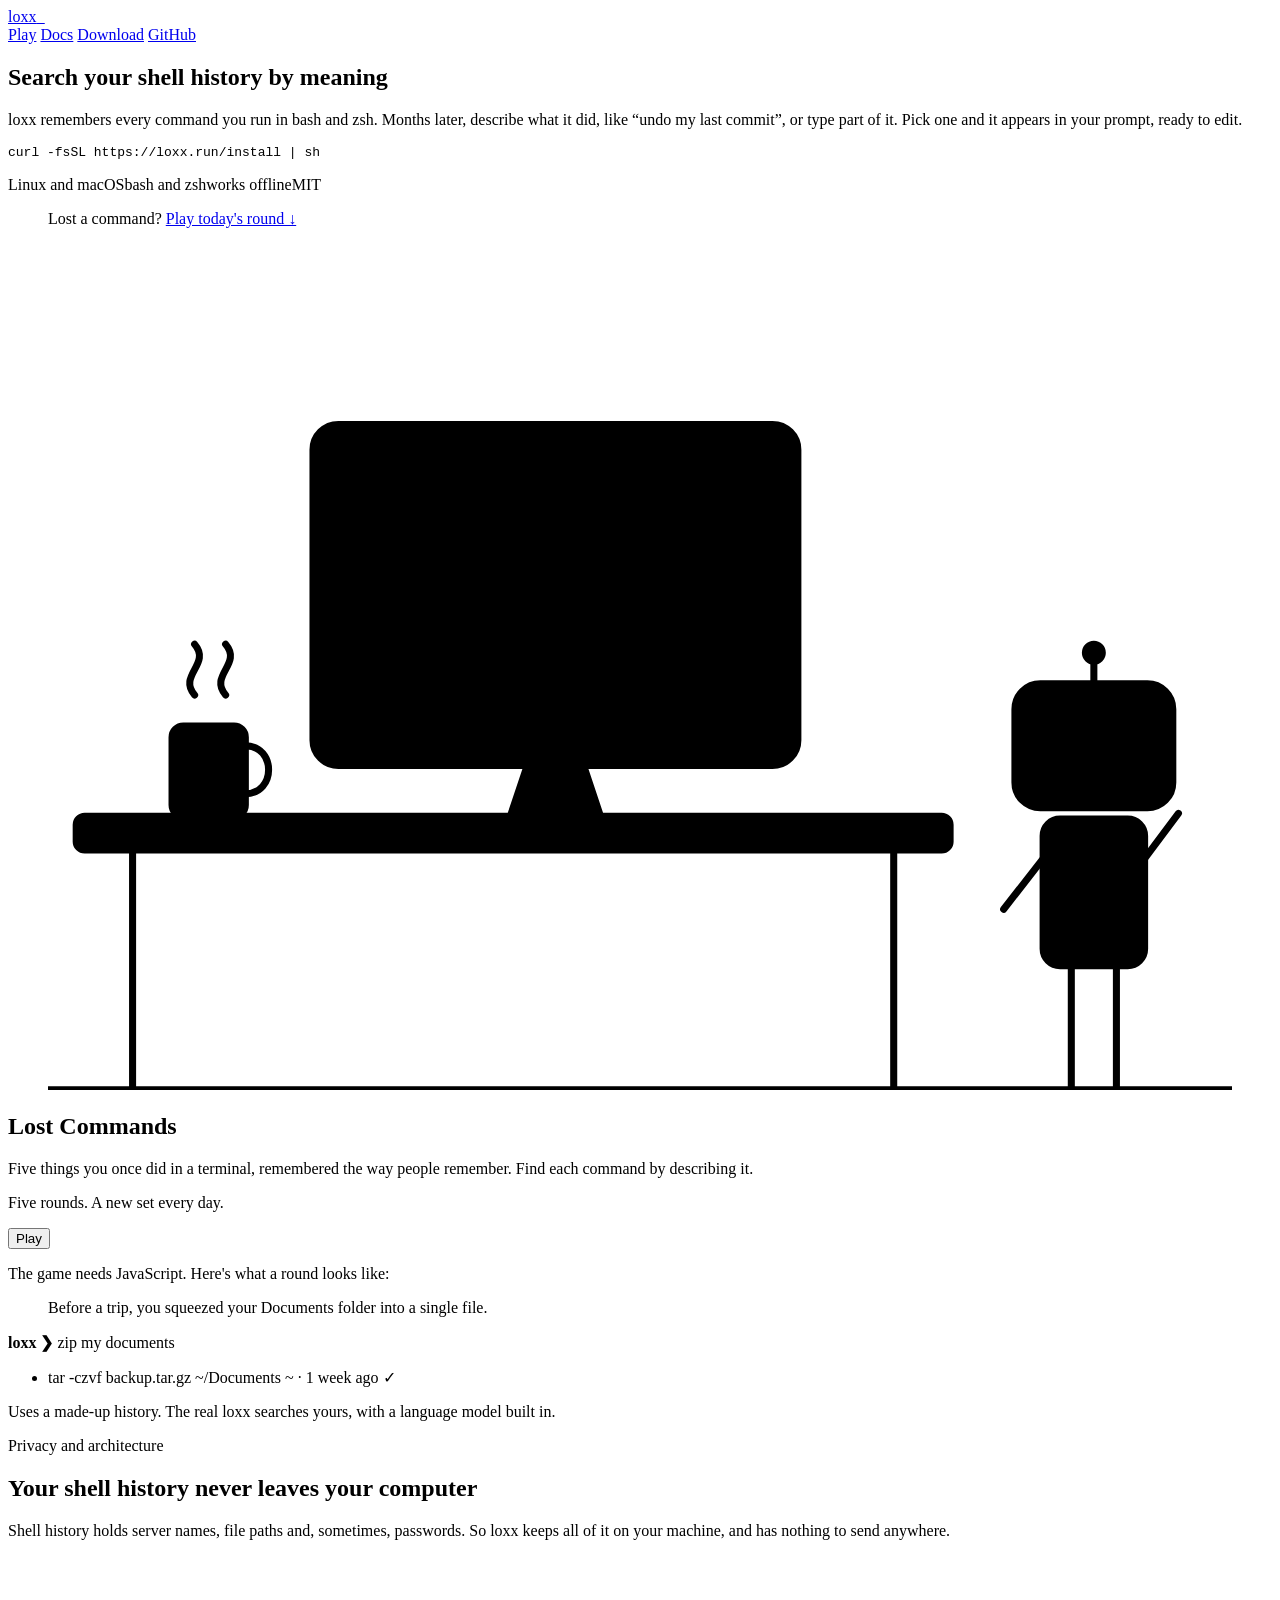
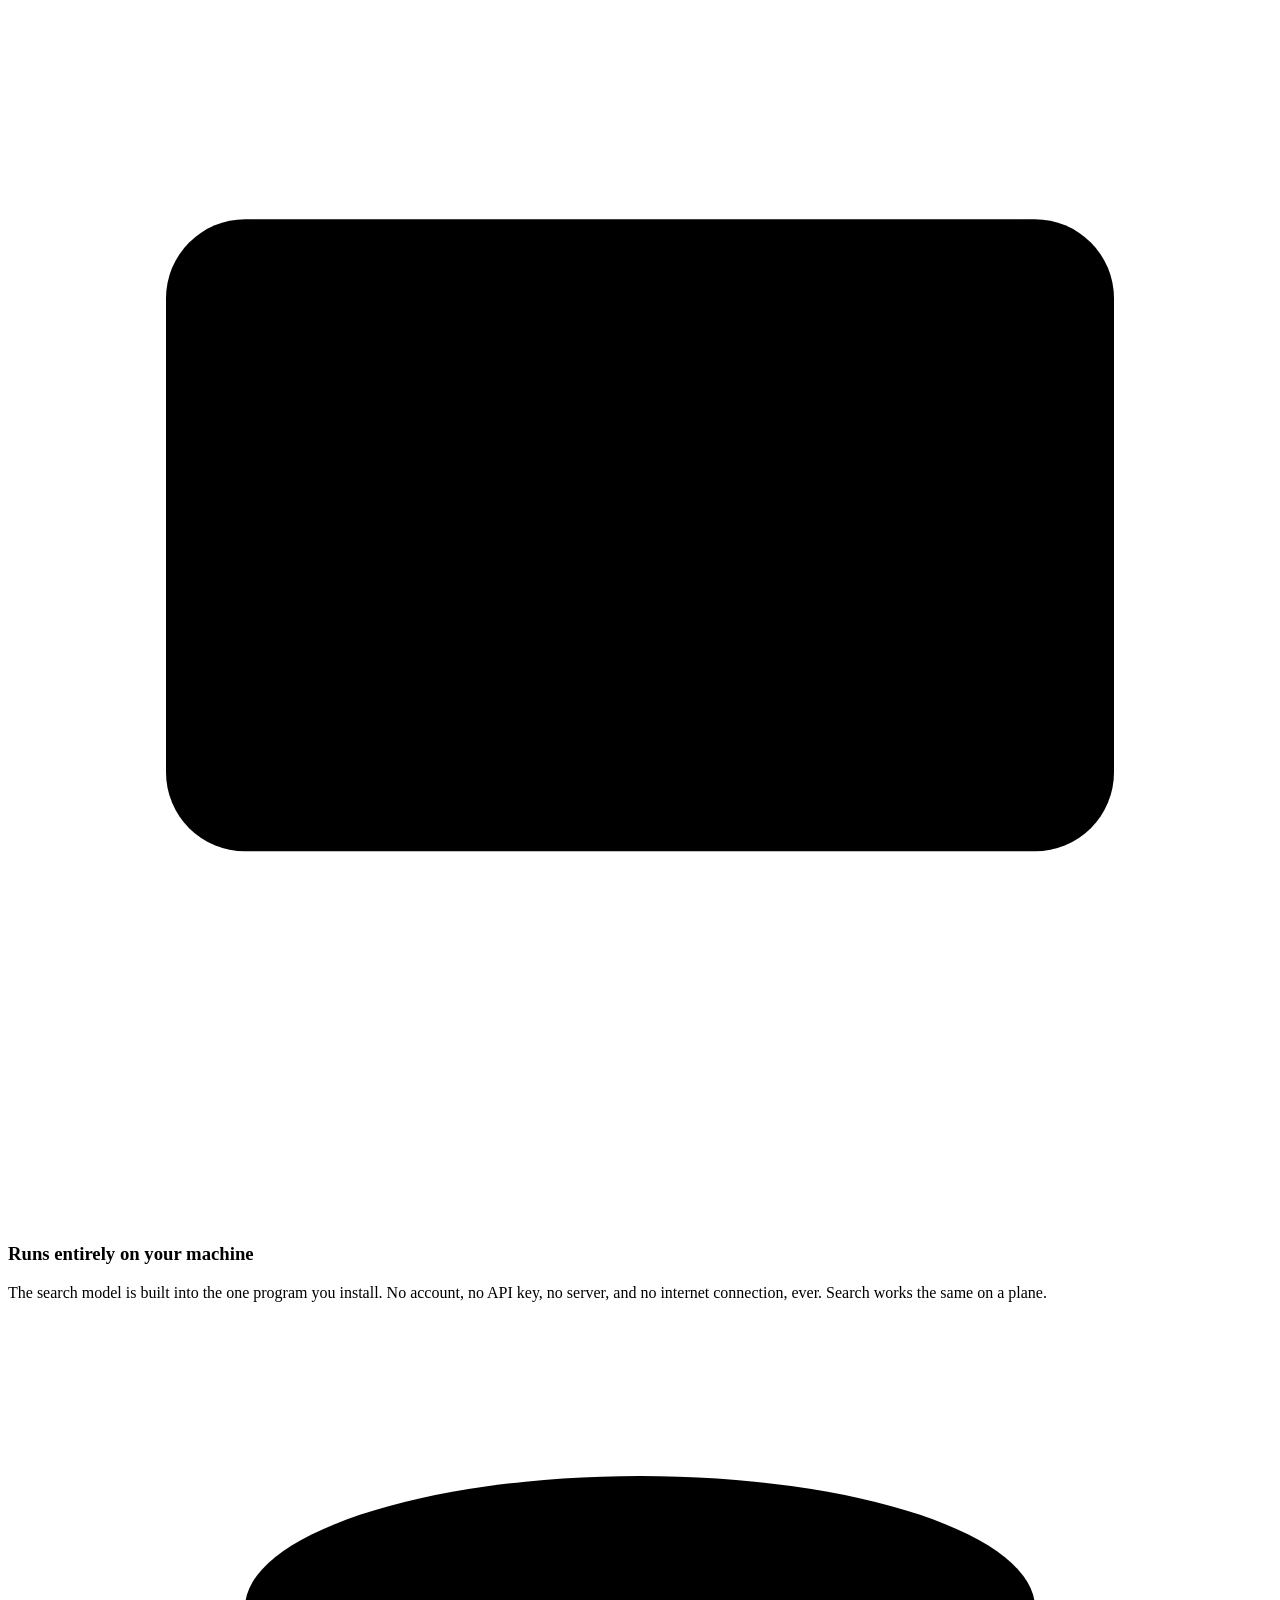
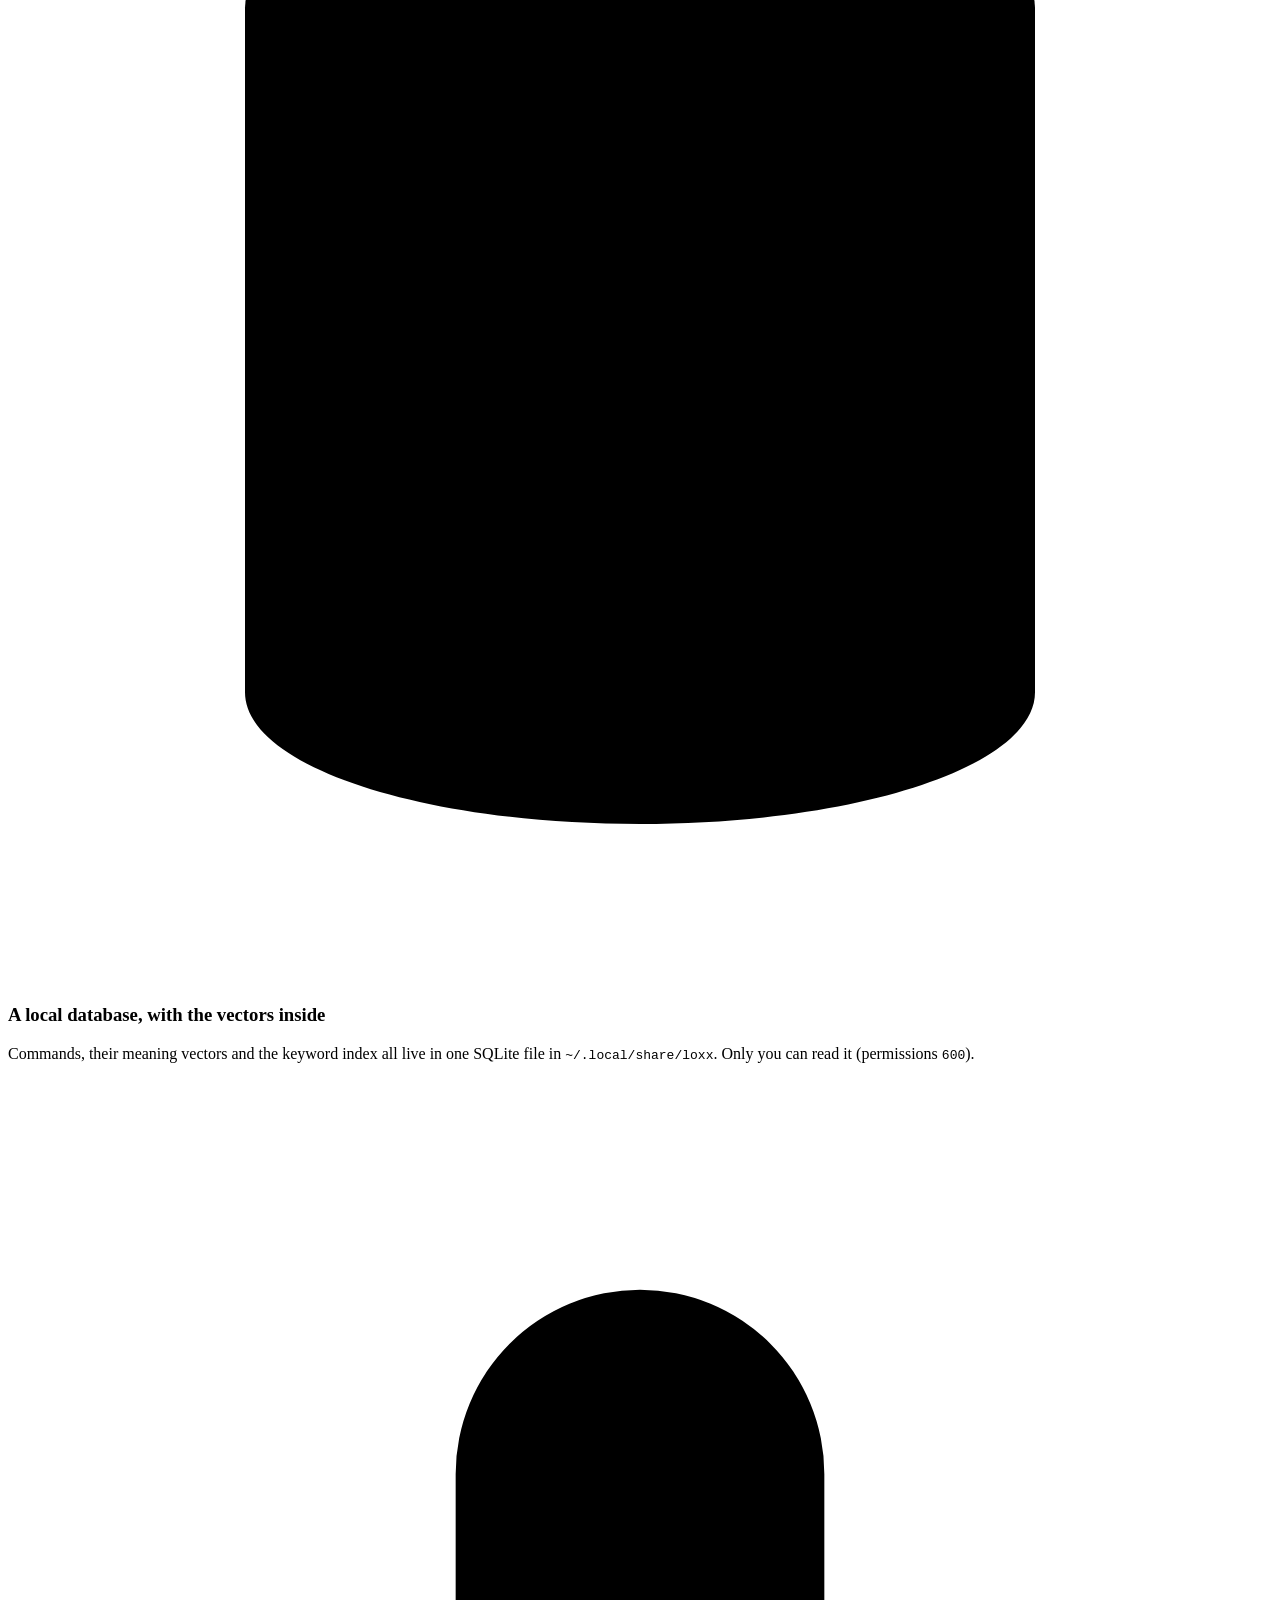
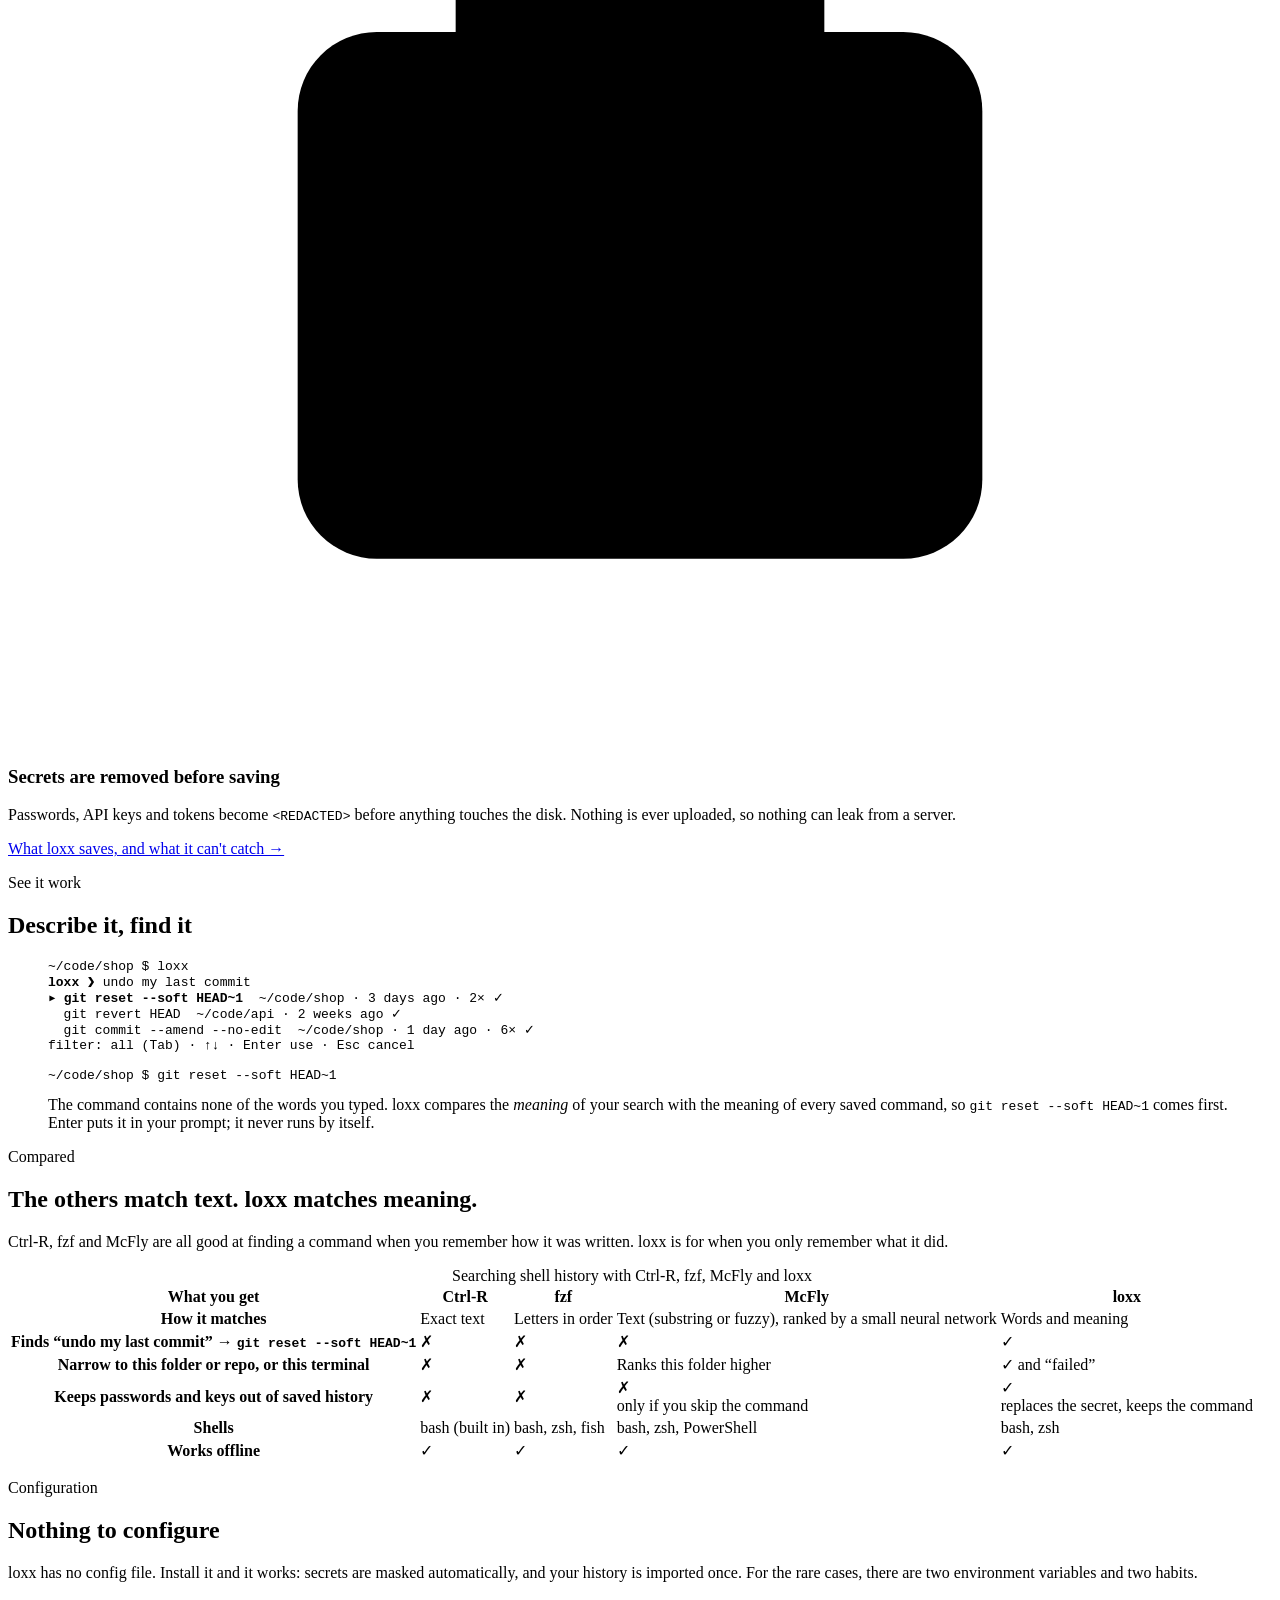
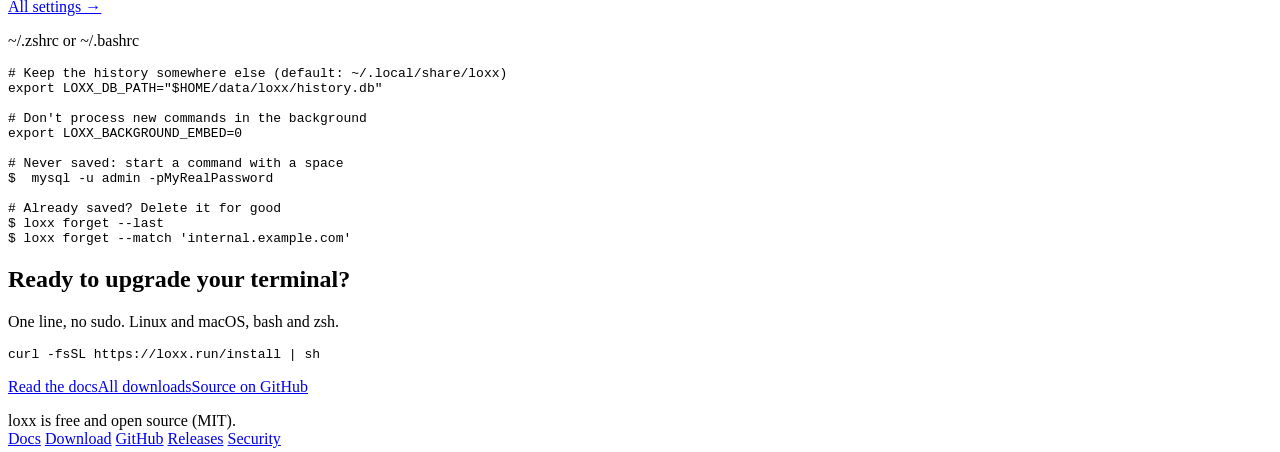
==== site/index.html @ eb1ff8de "Add the home page" ====
<!doctype html>
<html lang="en">
<head>
<meta charset="utf-8">
<meta name="viewport" content="width=device-width, initial-scale=1">
<title>loxx: search your bash and zsh history by meaning</title>
<meta name="description" content="loxx remembers every command you run in bash and zsh. Find one by a word in it or by what it did. Offline, open source, and it hides your secrets.">
<link rel="canonical" href="https://loxx.run/">
<link rel="icon" href="/favicon.svg" type="image/svg+xml">
<link rel="stylesheet" href="/style.css">
<link rel="stylesheet" href="/home.css">
<meta name="color-scheme" content="light dark">
<meta property="og:type" content="website">
<meta property="og:site_name" content="loxx">
<meta property="og:title" content="loxx: search your shell history by meaning">
<meta property="og:description" content="Find any command you ran before, even if you only remember what it did. Offline, open source, bash and zsh.">
<meta property="og:url" content="https://loxx.run/">
<meta property="og:image" content="https://loxx.run/og.png">
<meta property="og:image:width" content="1200">
<meta property="og:image:height" content="630">
<meta name="twitter:card" content="summary_large_image">
<script type="application/ld+json">
{
  "@context": "https://schema.org",
  "@type": "SoftwareApplication",
  "name": "loxx",
  "description": "Shell history search for bash and zsh, by keyword and by meaning, fully offline.",
  "url": "https://loxx.run/",
  "downloadUrl": "https://loxx.run/download/",
  "applicationCategory": "DeveloperApplication",
  "operatingSystem": "Linux, macOS",
  "license": "https://opensource.org/licenses/MIT",
  "isAccessibleForFree": true,
  "offers": { "@type": "Offer", "price": "0", "priceCurrency": "USD" }
}
</script>
<script>document.documentElement.classList.add('js')</script>
<script src="/copy.js" defer></script>
<script src="/game.js" defer></script>
<script src="/home.js" defer></script>
</head>
<body>
<header class="top">
  <div class="wrap">
    <a class="brand" href="/">loxx<span>_</span></a>
    <nav aria-label="Main">
      <a href="/#play">Play</a>
      <a href="/docs/">Docs</a>
      <a href="/download/">Download</a>
      <a href="https://github.com/AniketR10/loxx">GitHub</a>
    </nav>
  </div>
</header>

<main>
<section class="hero">
  <div class="wrap hero-in">
    <div class="pitch">
      <h1>Search your shell history by meaning</h1>
      <p class="lede">loxx remembers every command you run in bash and zsh. Months later, describe what it did, like “undo my last commit”, or type part of it. Pick one and it appears in your prompt, ready to edit.</p>
      <div class="cmd"><pre>curl -fsSL https://loxx.run/install | sh</pre></div>
      <p class="meta"><span>Linux and macOS</span><span>bash and zsh</span><span>works offline</span><span>MIT</span></p>
    </div>
    <figure class="desk" aria-hidden="true">
      <p class="bubble">Lost a command? <a href="#play" tabindex="-1">Play today's round ↓</a></p>
      <svg viewBox="0 0 420 300" fill="var(--bg)" stroke="currentColor" stroke-width="2.5" stroke-linecap="round" stroke-linejoin="round">
        <path d="M30 215v85M300 215v85M0 300h420" fill="none"/>
        <rect x="10" y="203" width="310" height="12" rx="3"/>
        <path d="M170 185l-6 18h32l-6-18"/>
        <rect x="94" y="64" width="172" height="121" rx="9"/>
        <rect x="106" y="76" width="148" height="97" rx="4"/>
        <text x="120" y="108" fill="currentColor" stroke="none" font-family="ui-monospace, Menlo, Consolas, monospace" font-size="14">loxx ❯ undo co<tspan class="caret">▌</tspan></text>
        <text x="120" y="130" fill="currentColor" stroke="none" font-family="ui-monospace, Menlo, Consolas, monospace" font-size="13" font-weight="700">▸ git reset</text>
        <text x="120" y="150" fill="currentColor" stroke="none" font-family="ui-monospace, Menlo, Consolas, monospace" font-size="13" opacity=".55">  git revert</text>
        <rect x="44" y="171" width="26" height="32" rx="4"/>
        <path d="M70 178c11 0 11 17 0 17" fill="none"/>
        <path class="steam" d="M52 160c-6-7 6-11 0-18M63 160c-6-7 6-11 0-18" fill="none"/>
        <g class="bot">
          <path d="M371 156v-8" fill="none"/><circle cx="371" cy="145" r="3"/>
          <rect x="343" y="156" width="56" height="44" rx="9"/>
          <path d="M355 170l9 7-9 7M369 184h14" fill="none"/>
          <rect x="353" y="204" width="36" height="52" rx="6"/>
          <path d="M353 218l-14 18M389 218l12 -16" fill="none"/>
          <path d="M363 256v44M379 256v44" fill="none"/>
        </g>
      </svg>
    </figure>
  </div>
</section>

<section class="wrap game" id="play" aria-labelledby="game-title">
  <div class="game-head">
    <h2 id="game-title">Lost Commands</h2>
    <p>Five things you once did in a terminal, remembered the way people remember. Find each command by describing it.</p>
  </div>

  <div class="board" id="board">
    <div class="view start" id="v-start">
      <p class="start-text">Five rounds. A new set every day.<span class="today" id="today" hidden></span></p>
      <button type="button" class="go" id="start">Play</button>
    </div>

    <div class="view" id="v-round" hidden>
      <div class="round-top"><span id="round"></span><span class="clock" id="clock">0.0 s</span></div>
      <blockquote class="clue" id="clue"></blockquote>
      <div class="demo">
        <label><b>loxx ❯</b><input id="q" autocomplete="off" autocapitalize="off" spellcheck="false" aria-label="Search the history"></label>
        <ul class="rows" id="rows" role="listbox" aria-label="Results"></ul>
        <p class="hint" id="hint"></p>
      </div>
      <div class="round-bottom">
        <p class="msg" id="msg" aria-live="polite"></p>
        <div class="round-actions">
          <button type="button" class="quiet" id="skip">Give up on this one</button>
          <button type="button" class="quiet" id="quit">Quit</button>
        </div>
      </div>
    </div>

    <div class="view" id="v-end" hidden>
      <p class="squares" id="squares"></p>
      <p class="summary" id="summary"></p>
      <ol class="answers" id="answers"></ol>
      <div class="end-actions">
        <button type="button" class="go" id="share">Copy my result</button>
      </div>
      <pre class="share-text" id="share-text" hidden></pre>
      <p class="never">Never lose one again:</p>
      <div class="cmd"><pre>curl -fsSL https://loxx.run/install | sh</pre></div>
    </div>

    <div class="nojs">
      <p>The game needs JavaScript. Here's what a round looks like:</p>
      <blockquote class="clue">Before a trip, you squeezed your Documents folder into a single file.</blockquote>
      <div class="demo">
        <p><b>loxx ❯</b> zip my documents</p>
        <ul class="rows"><li class="sel"><span class="t">tar -czvf backup.tar.gz ~/Documents</span>  <span class="d">~ · 1 week ago</span> <span class="ok">✓</span></li></ul>
      </div>
    </div>
  </div>
  <p class="caption">Uses a made-up history. The real loxx searches yours, with a language model built in.</p>
</section>

<section class="wrap band" id="privacy" aria-labelledby="privacy-title">
  <header class="band-head">
    <p class="eyebrow">Privacy and architecture</p>
    <h2 id="privacy-title">Your shell history never leaves your computer</h2>
    <p>Shell history holds server names, file paths and, sometimes, passwords. So loxx keeps all of it on your machine, and has nothing to send anywhere.</p>
  </header>
  <div class="cards">
    <article class="card">
      <svg class="icon" viewBox="0 0 48 48" aria-hidden="true"><rect x="6" y="10" width="36" height="24" rx="3"/><path d="M18 40h12M24 34v6M14 20l5 4-5 4M22 28h8"/></svg>
      <h3>Runs entirely on your machine</h3>
      <p>The search model is built into the one program you install. No account, no API key, no server, and no internet connection, ever. Search works the same on a plane.</p>
    </article>
    <article class="card">
      <svg class="icon" viewBox="0 0 48 48" aria-hidden="true"><ellipse cx="24" cy="11" rx="15" ry="5"/><path d="M9 11v26c0 2.8 6.7 5 15 5s15-2.2 15-5V11M9 24c0 2.8 6.7 5 15 5s15-2.2 15-5"/></svg>
      <h3>A local database, with the vectors inside</h3>
      <p>Commands, their meaning vectors and the keyword index all live in one SQLite file in <code>~/.local/share/loxx</code>. Only you can read it (permissions <code>600</code>).</p>
    </article>
    <article class="card">
      <svg class="icon" viewBox="0 0 48 48" aria-hidden="true"><rect x="11" y="21" width="26" height="20" rx="3"/><path d="M17 21v-6a7 7 0 0 1 14 0v6M24 29v5"/></svg>
      <h3>Secrets are removed before saving</h3>
      <p>Passwords, API keys and tokens become <code>&lt;REDACTED&gt;</code> before anything touches the disk. Nothing is ever uploaded, so nothing can leak from a server.</p>
    </article>
  </div>
  <p class="band-more"><a href="/docs/privacy/">What loxx saves, and what it can't catch →</a></p>
</section>

<section class="wrap band" id="demo" aria-labelledby="demo-title">
  <header class="band-head center">
    <p class="eyebrow">See it work</p>
    <h2 id="demo-title">Describe it, find it</h2>
  </header>
  <figure class="cast">
    <div class="cast-frame">
      <!-- When the recording exists, replace the transcript below with:
      <video src="/demo.webm" poster="/demo.png" width="1280" height="720" autoplay muted loop playsinline
             aria-label="Typing loxx, then “undo my last commit”, finds git reset --soft HEAD~1 and puts it in the prompt">
      </video>
      (or <img src="/demo.gif" width="1280" height="720" alt="…the same description…">) -->
      <div class="transcript" role="img" aria-label="Typing loxx, then “undo my last commit”: the first result is git reset --soft HEAD~1, which goes into the prompt, not run.">
<pre><span class="dim">~/code/shop $</span> loxx
<b>loxx ❯</b> undo my last commit
<b>▸ git reset --soft HEAD~1</b>  <span class="dim">~/code/shop · 3 days ago · 2×</span> <span class="ok">✓</span>
  git revert HEAD  <span class="dim">~/code/api · 2 weeks ago</span> <span class="ok">✓</span>
  git commit --amend --no-edit  <span class="dim">~/code/shop · 1 day ago · 6×</span> <span class="ok">✓</span>
<span class="dim">filter: all (Tab) · ↑↓ · Enter use · Esc cancel</span>

<span class="dim">~/code/shop $</span> git reset --soft HEAD~1<span class="cursor"> </span></pre>
      </div>
    </div>
    <figcaption>The command contains none of the words you typed. loxx compares the <em>meaning</em> of your search with the meaning of every saved command, so <code>git reset --soft HEAD~1</code> comes first. Enter puts it in your prompt; it never runs by itself.</figcaption>
  </figure>
</section>

<section class="wrap band" id="compare" aria-labelledby="compare-title">
  <header class="band-head">
    <p class="eyebrow">Compared</p>
    <h2 id="compare-title">The others match text. loxx matches meaning.</h2>
    <p>Ctrl-R, fzf and McFly are all good at finding a command when you remember how it was written. loxx is for when you only remember what it did.</p>
  </header>
  <div class="table compare">
    <table>
      <caption class="sr-only">Searching shell history with Ctrl-R, fzf, McFly and loxx</caption>
      <thead>
        <tr><th scope="col">What you get</th><th scope="col">Ctrl-R</th><th scope="col">fzf</th><th scope="col">McFly</th><th scope="col" class="us">loxx</th></tr>
      </thead>
      <tbody>
        <tr><th scope="row">How it matches</th><td>Exact text</td><td>Letters in order</td><td>Text (substring or fuzzy), ranked by a small neural network</td><td class="us">Words and meaning</td></tr>
        <tr><th scope="row">Finds <q>undo my last commit</q> → <code>git reset --soft HEAD~1</code></th><td><span class="no" aria-label="No">✗</span></td><td><span class="no" aria-label="No">✗</span></td><td><span class="no" aria-label="No">✗</span></td><td class="us"><span class="yes" aria-label="Yes">✓</span></td></tr>
        <tr><th scope="row">Narrow to this folder or repo, or this terminal</th><td><span class="no" aria-label="No">✗</span></td><td><span class="no" aria-label="No">✗</span></td><td>Ranks this folder higher</td><td class="us"><span class="yes" aria-label="Yes">✓</span> and “failed”</td></tr>
        <tr><th scope="row">Keeps passwords and keys out of saved history</th><td><span class="no" aria-label="No">✗</span></td><td><span class="no" aria-label="No">✗</span></td><td><span class="no" aria-label="No">✗</span><br><span class="note-s">only if you skip the command</span></td><td class="us"><span class="yes" aria-label="Yes">✓</span><br><span class="note-s">replaces the secret, keeps the command</span></td></tr>
        <tr><th scope="row">Shells</th><td>bash (built in)</td><td>bash, zsh, fish</td><td>bash, zsh, PowerShell</td><td class="us">bash, zsh</td></tr>
        <tr><th scope="row">Works offline</th><td><span class="yes" aria-label="Yes">✓</span></td><td><span class="yes" aria-label="Yes">✓</span></td><td><span class="yes" aria-label="Yes">✓</span></td><td class="us"><span class="yes" aria-label="Yes">✓</span></td></tr>
      </tbody>
    </table>
  </div>
</section>

<section class="wrap band" id="configure" aria-labelledby="configure-title">
  <div class="split">
    <header class="band-head">
      <p class="eyebrow">Configuration</p>
      <h2 id="configure-title">Nothing to configure</h2>
      <p>loxx has no config file. Install it and it works: secrets are masked automatically, and your history is imported once. For the rare cases, there are two environment variables and two habits.</p>
      <p><a href="/docs/troubleshooting/#settings">All settings →</a></p>
    </header>
    <aside class="code-card" aria-label="Example settings">
      <p class="code-title">~/.zshrc or ~/.bashrc</p>
<pre class="code"><code><span class="c"># Keep the history somewhere else (default: ~/.local/share/loxx)</span>
<span class="k">export</span> <span class="v">LOXX_DB_PATH</span>=<span class="s">"$HOME/data/loxx/history.db"</span>

<span class="c"># Don't process new commands in the background</span>
<span class="k">export</span> <span class="v">LOXX_BACKGROUND_EMBED</span>=<span class="s">0</span>

<span class="c"># Never saved: start a command with a space</span>
<span class="p">$</span>  mysql -u admin -pMyRealPassword

<span class="c"># Already saved? Delete it for good</span>
<span class="p">$</span> loxx forget --last
<span class="p">$</span> loxx forget --match <span class="s">'internal.example.com'</span></code></pre>
    </aside>
  </div>
</section>

<section class="wrap band cta" aria-labelledby="cta-title">
  <h2 id="cta-title">Ready to upgrade your terminal?</h2>
  <p>One line, no sudo. Linux and macOS, bash and zsh.</p>
  <div class="cmd"><pre>curl -fsSL https://loxx.run/install | sh</pre></div>
  <p class="cta-links"><a href="/docs/">Read the docs</a><a href="/download/">All downloads</a><a href="https://github.com/AniketR10/loxx">Source on GitHub</a></p>
</section>
</main>

<footer class="foot">
  <div class="wrap">
    <span>loxx is free and open source (MIT).</span>
    <nav aria-label="Footer">
      <a href="/docs/">Docs</a>
      <a href="/download/">Download</a>
      <a href="https://github.com/AniketR10/loxx">GitHub</a>
      <a href="https://github.com/AniketR10/loxx/releases">Releases</a>
      <a href="https://github.com/AniketR10/loxx/blob/main/SECURITY.md">Security</a>
    </nav>
  </div>
</footer>
</body>
</html>
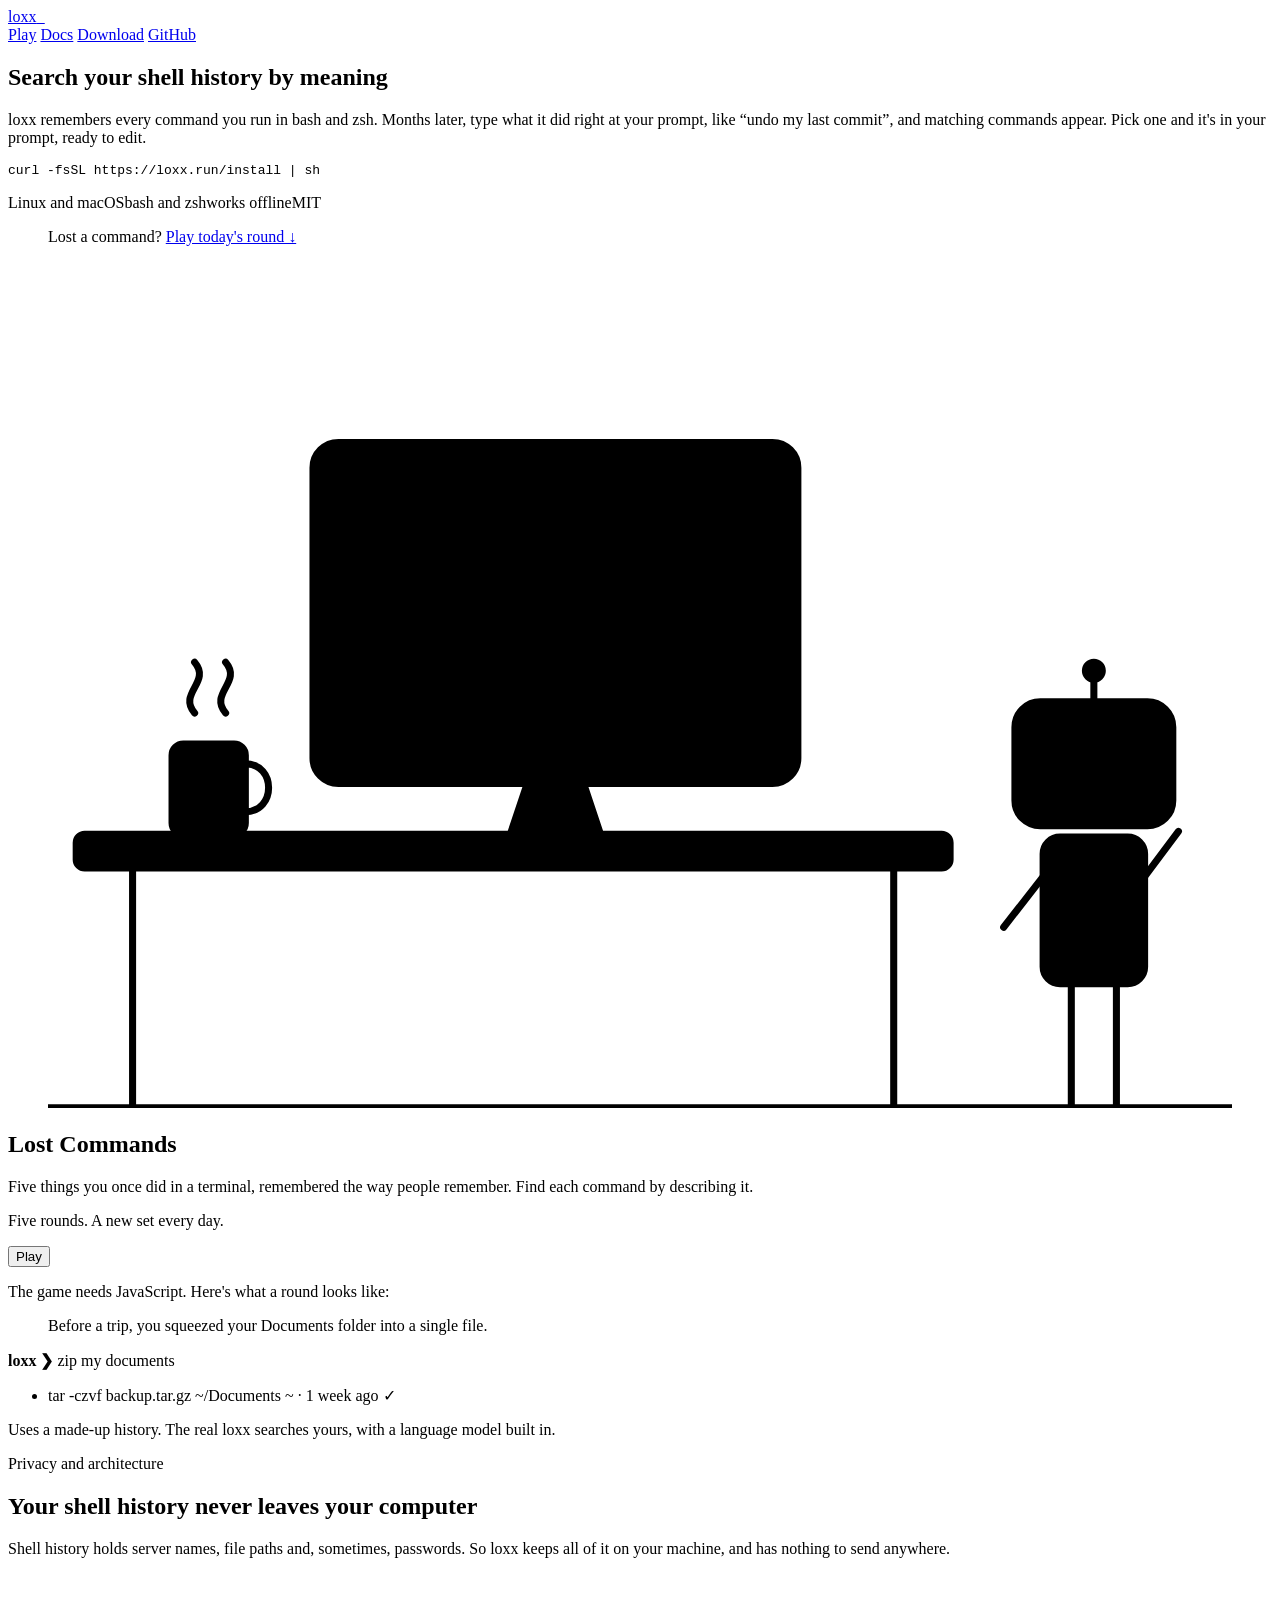
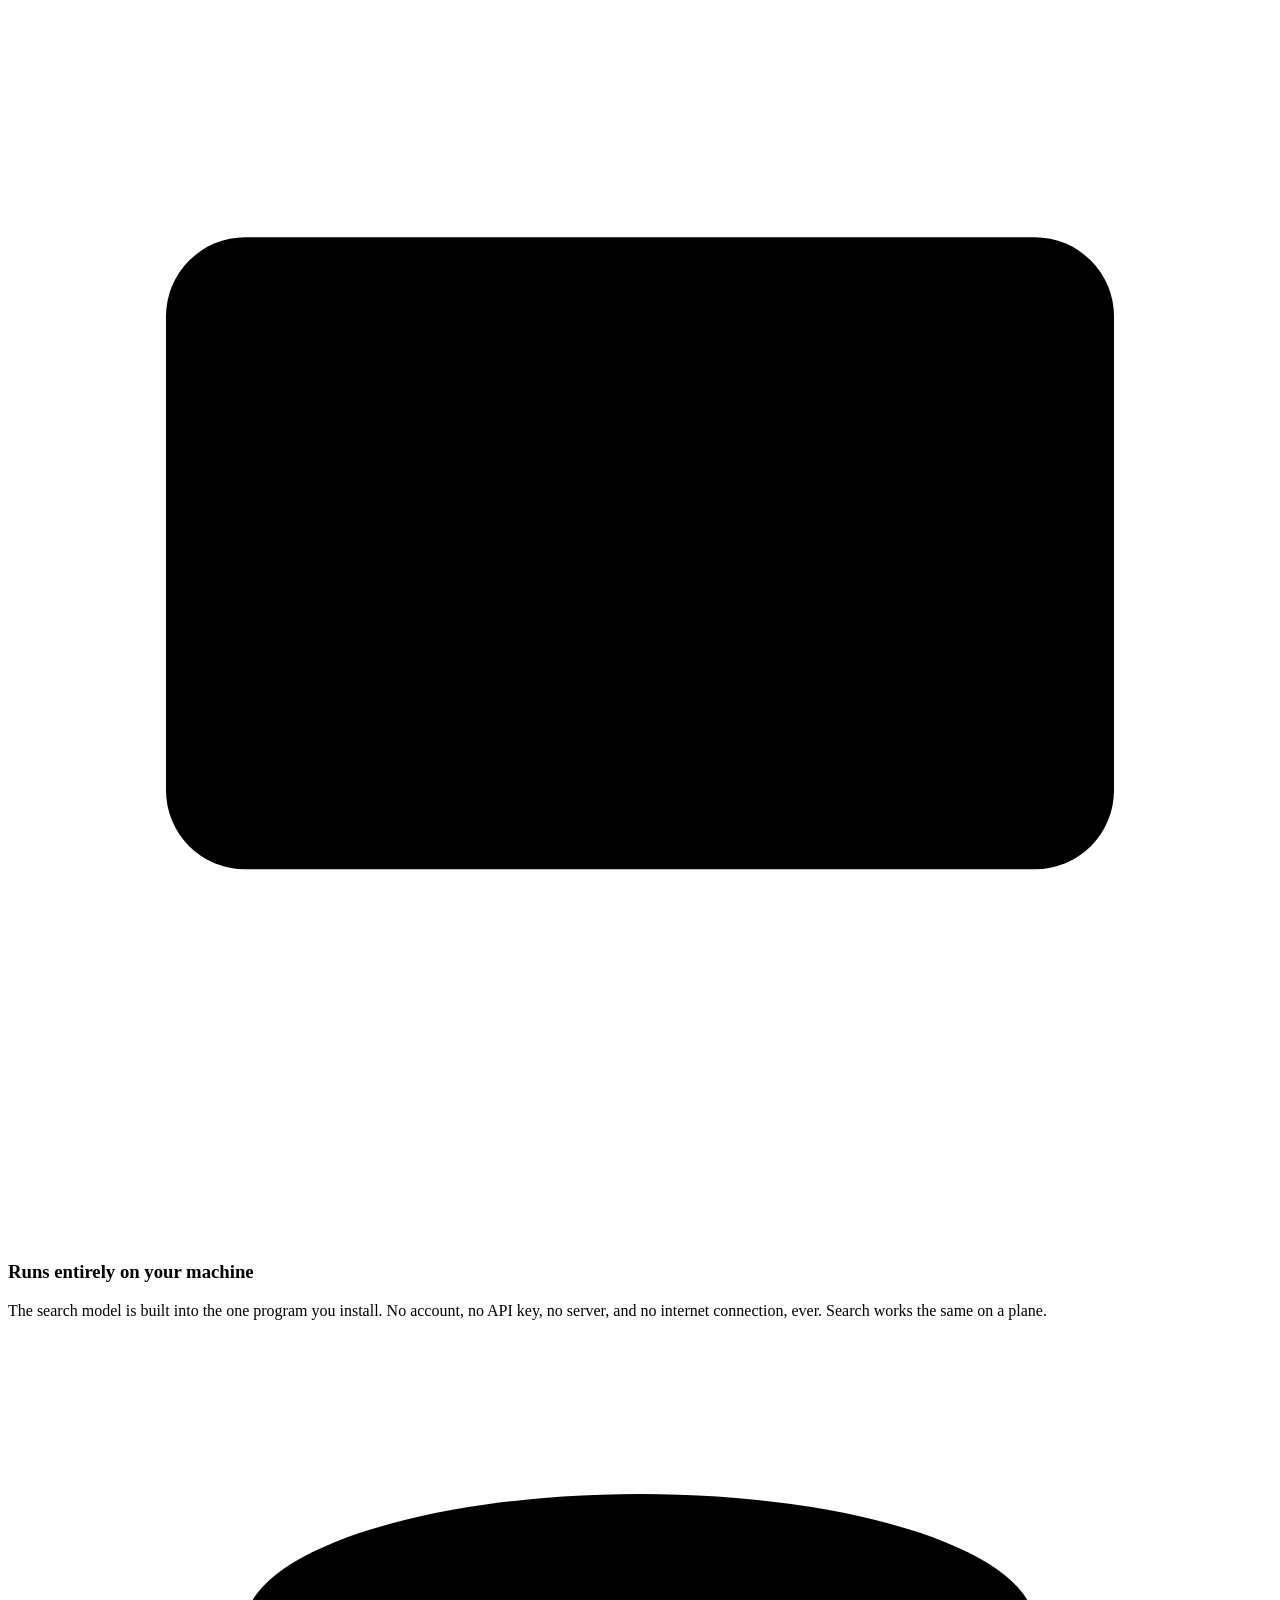
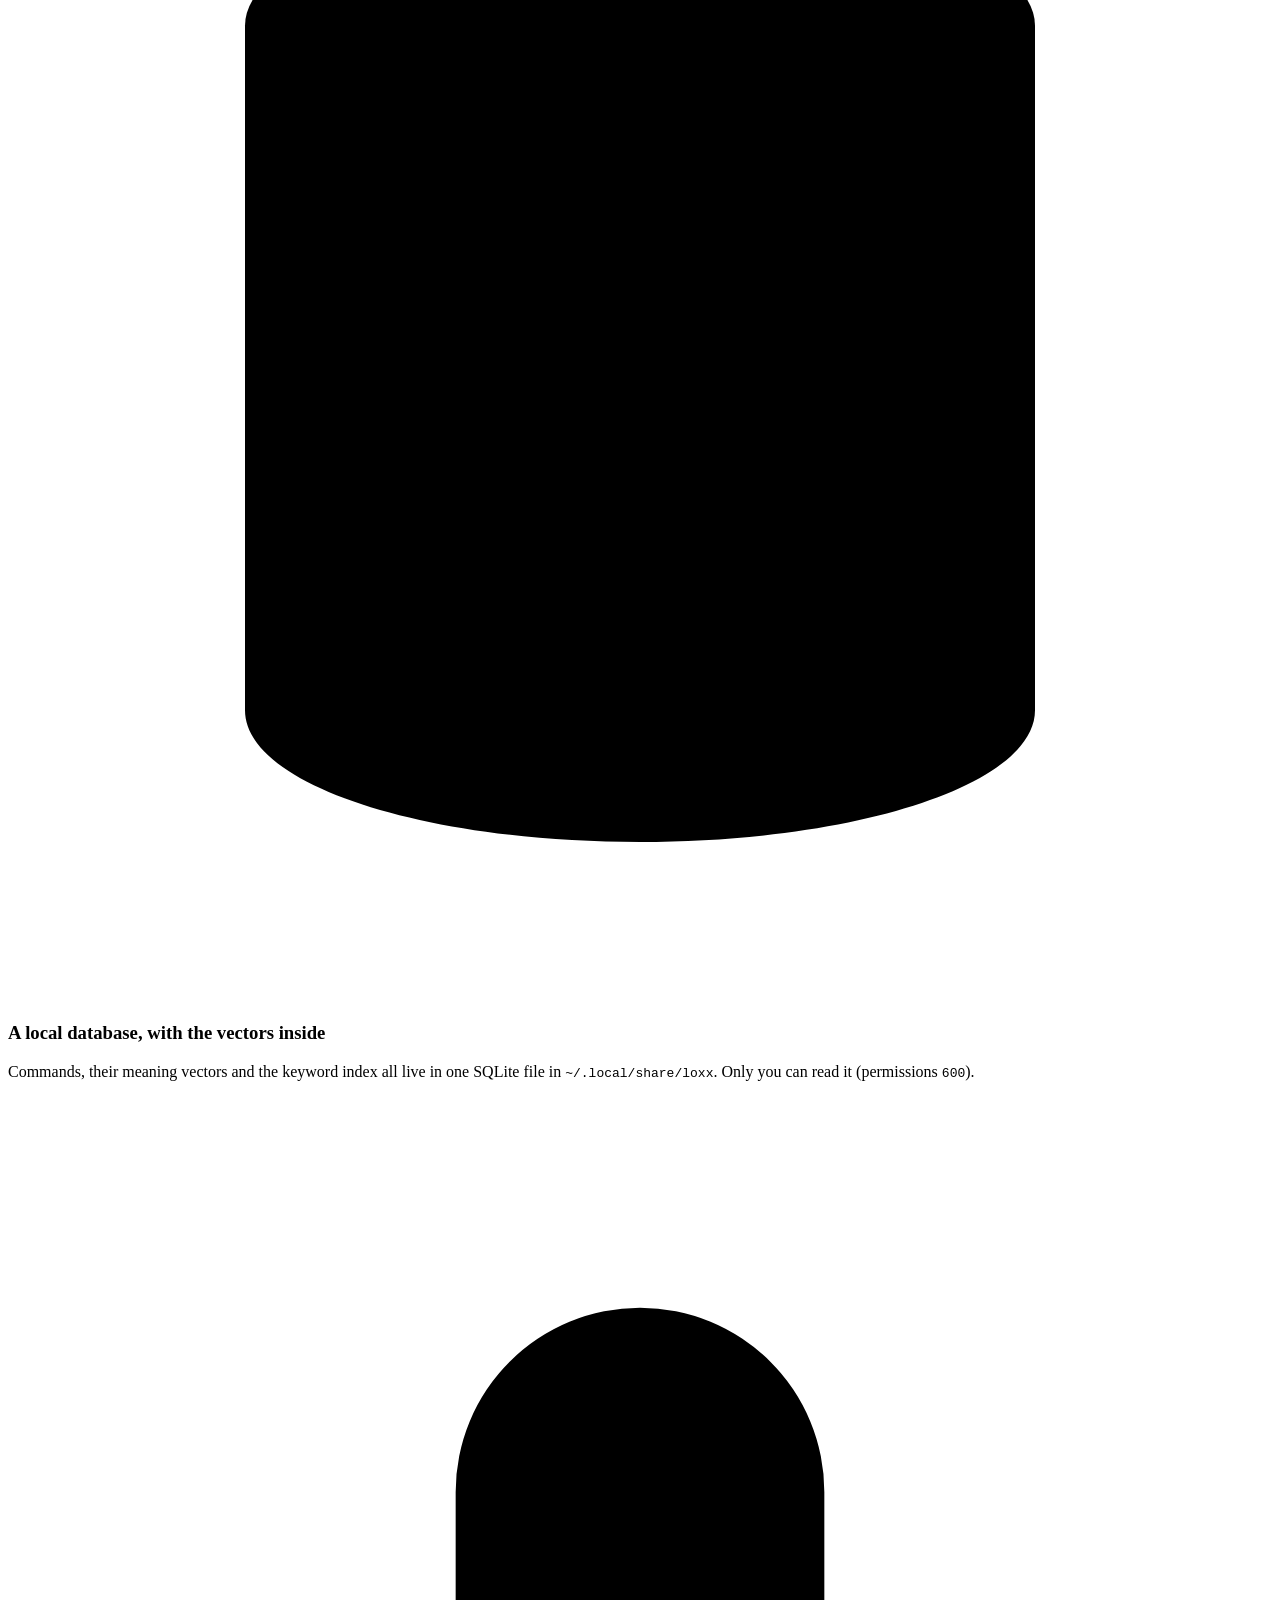
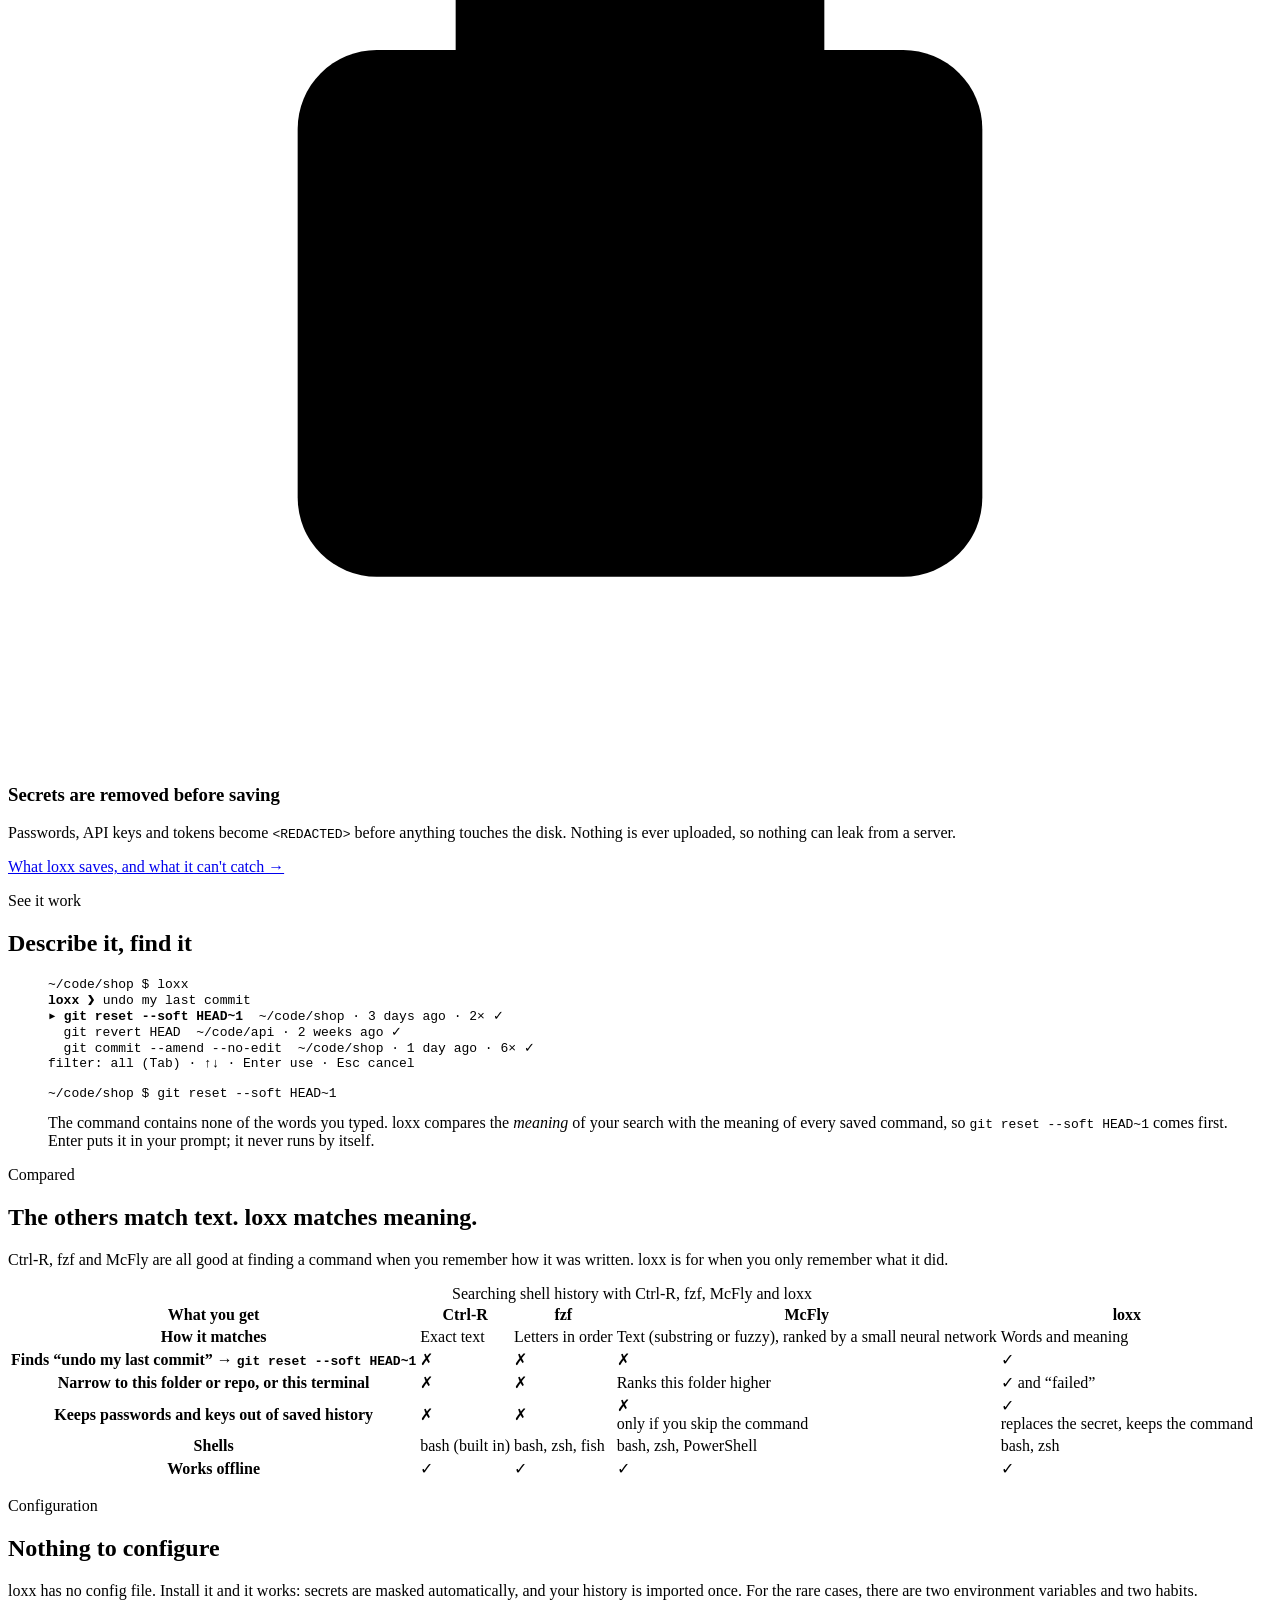
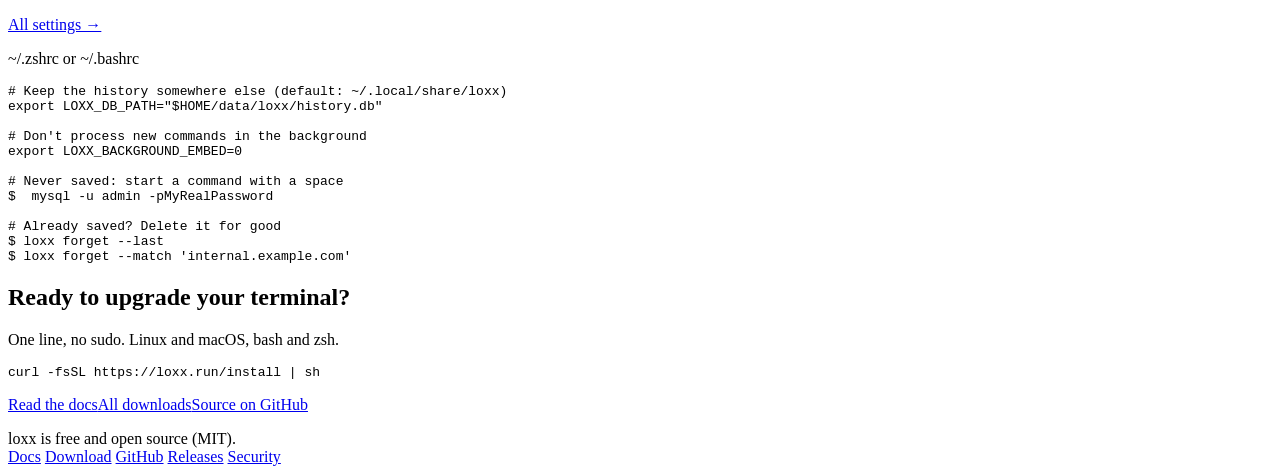
==== commit d73c7caa: "Document suggestions and the prompt badge" ====
--- a/site/index.html
+++ b/site/index.html
@@ -57,7 +57,7 @@
   <div class="wrap hero-in">
     <div class="pitch">
       <h1>Search your shell history by meaning</h1>
-      <p class="lede">loxx remembers every command you run in bash and zsh. Months later, describe what it did, like “undo my last commit”, or type part of it. Pick one and it appears in your prompt, ready to edit.</p>
+      <p class="lede">loxx remembers every command you run in bash and zsh. Months later, type what it did right at your prompt, like “undo my last commit”, and matching commands appear. Pick one and it's in your prompt, ready to edit.</p>
       <div class="cmd"><pre>curl -fsSL https://loxx.run/install | sh</pre></div>
       <p class="meta"><span>Linux and macOS</span><span>bash and zsh</span><span>works offline</span><span>MIT</span></p>
     </div>
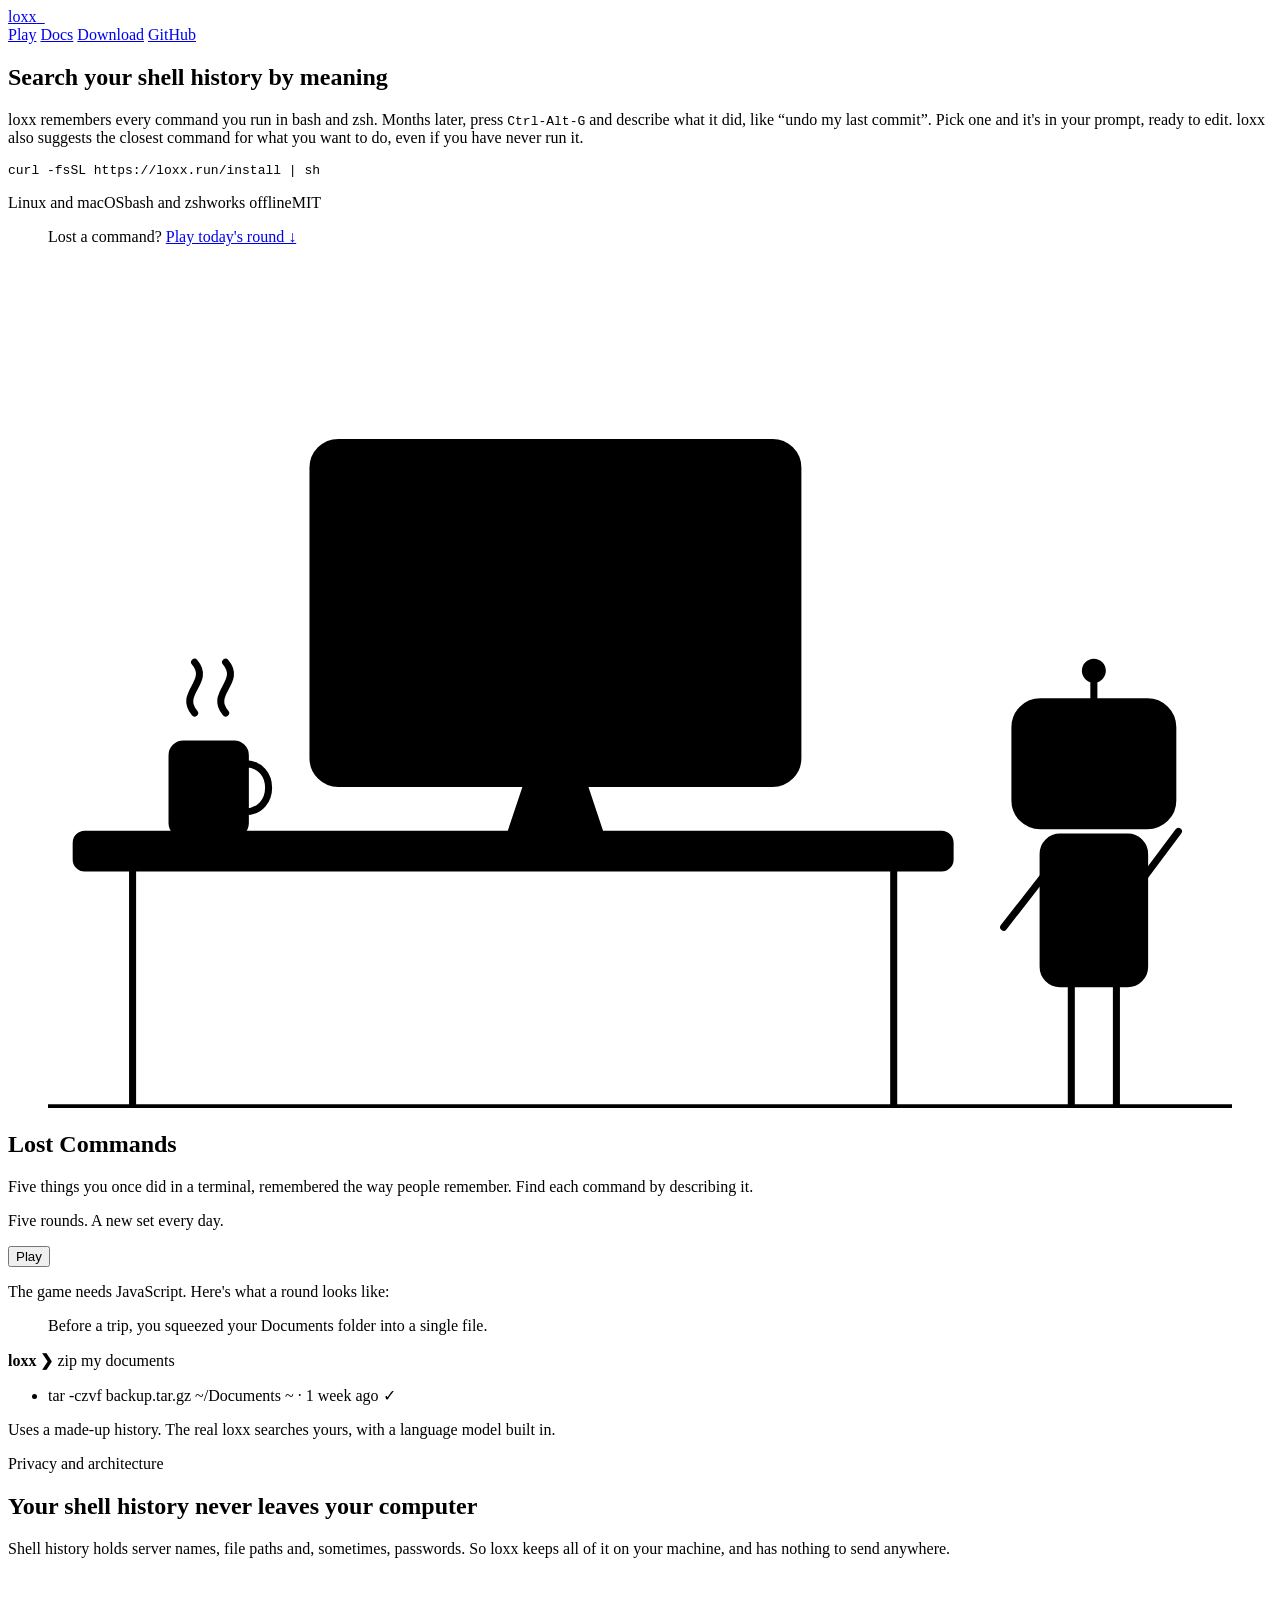
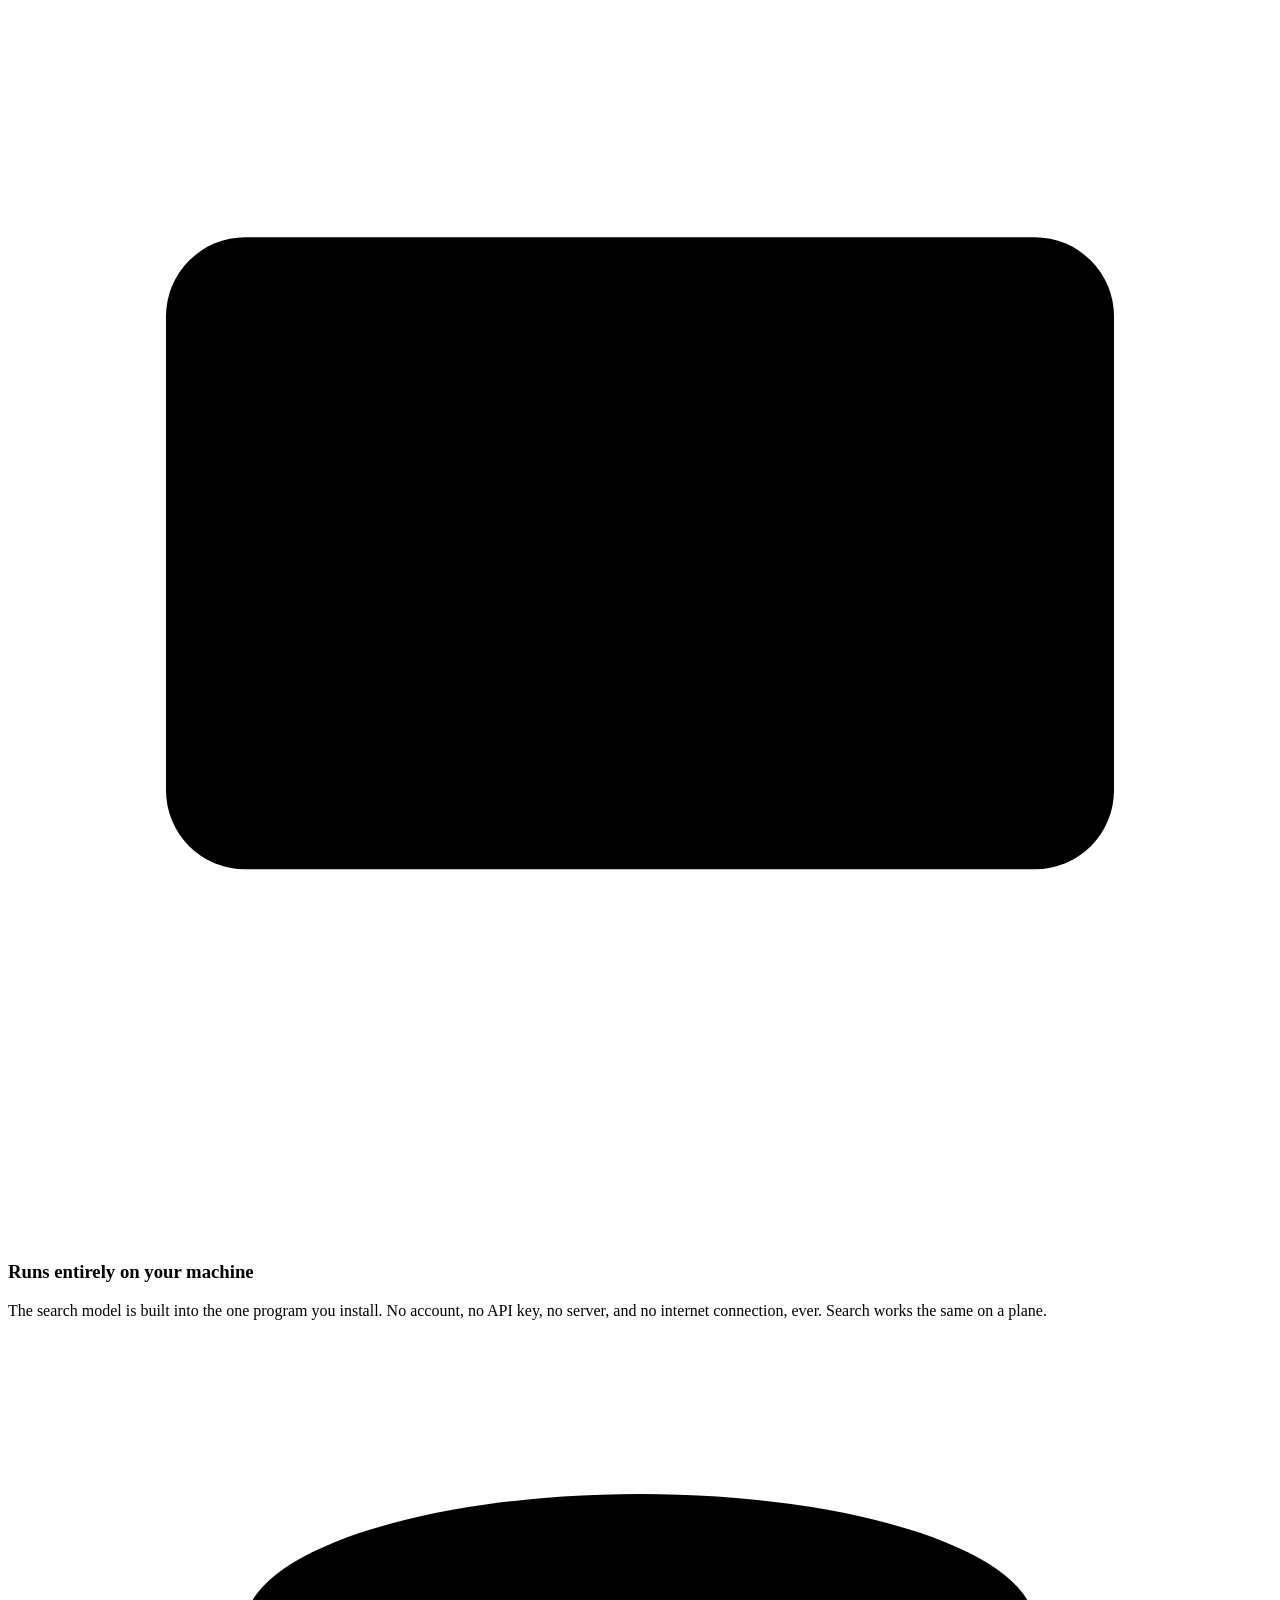
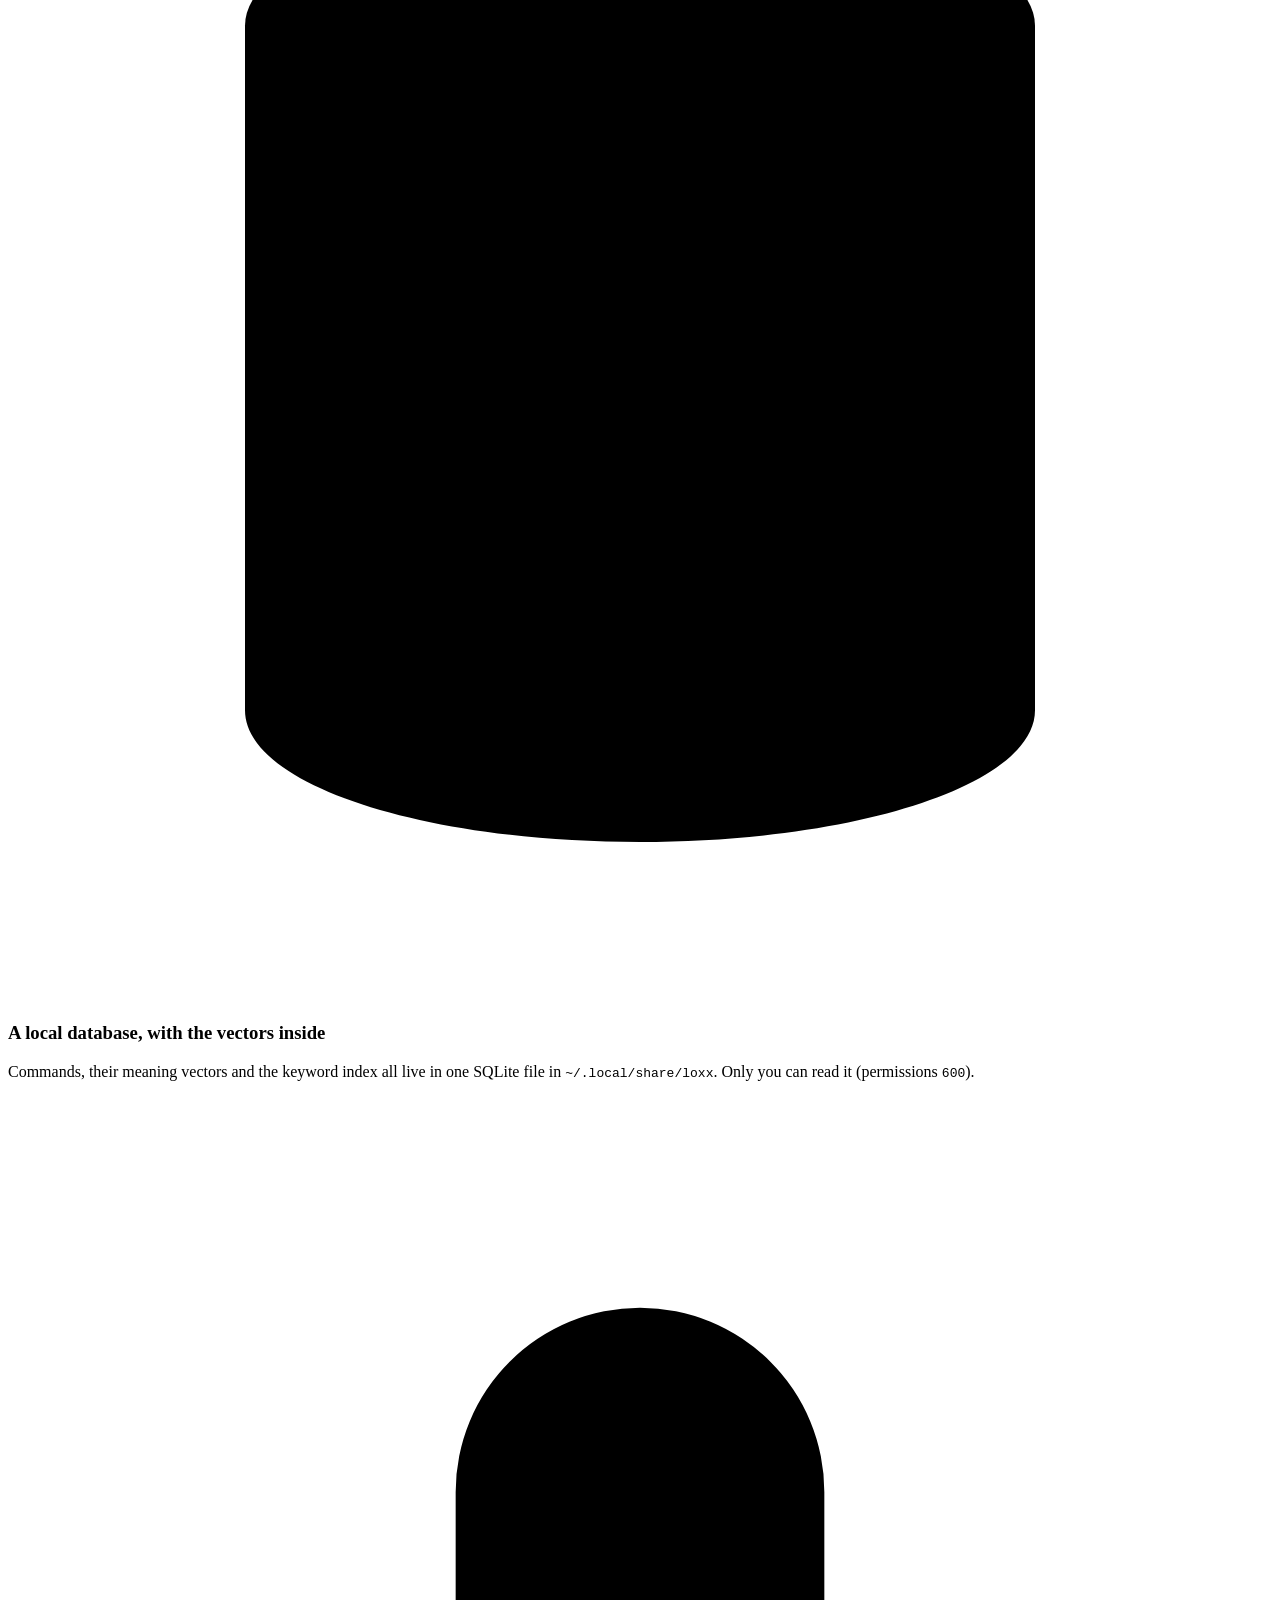
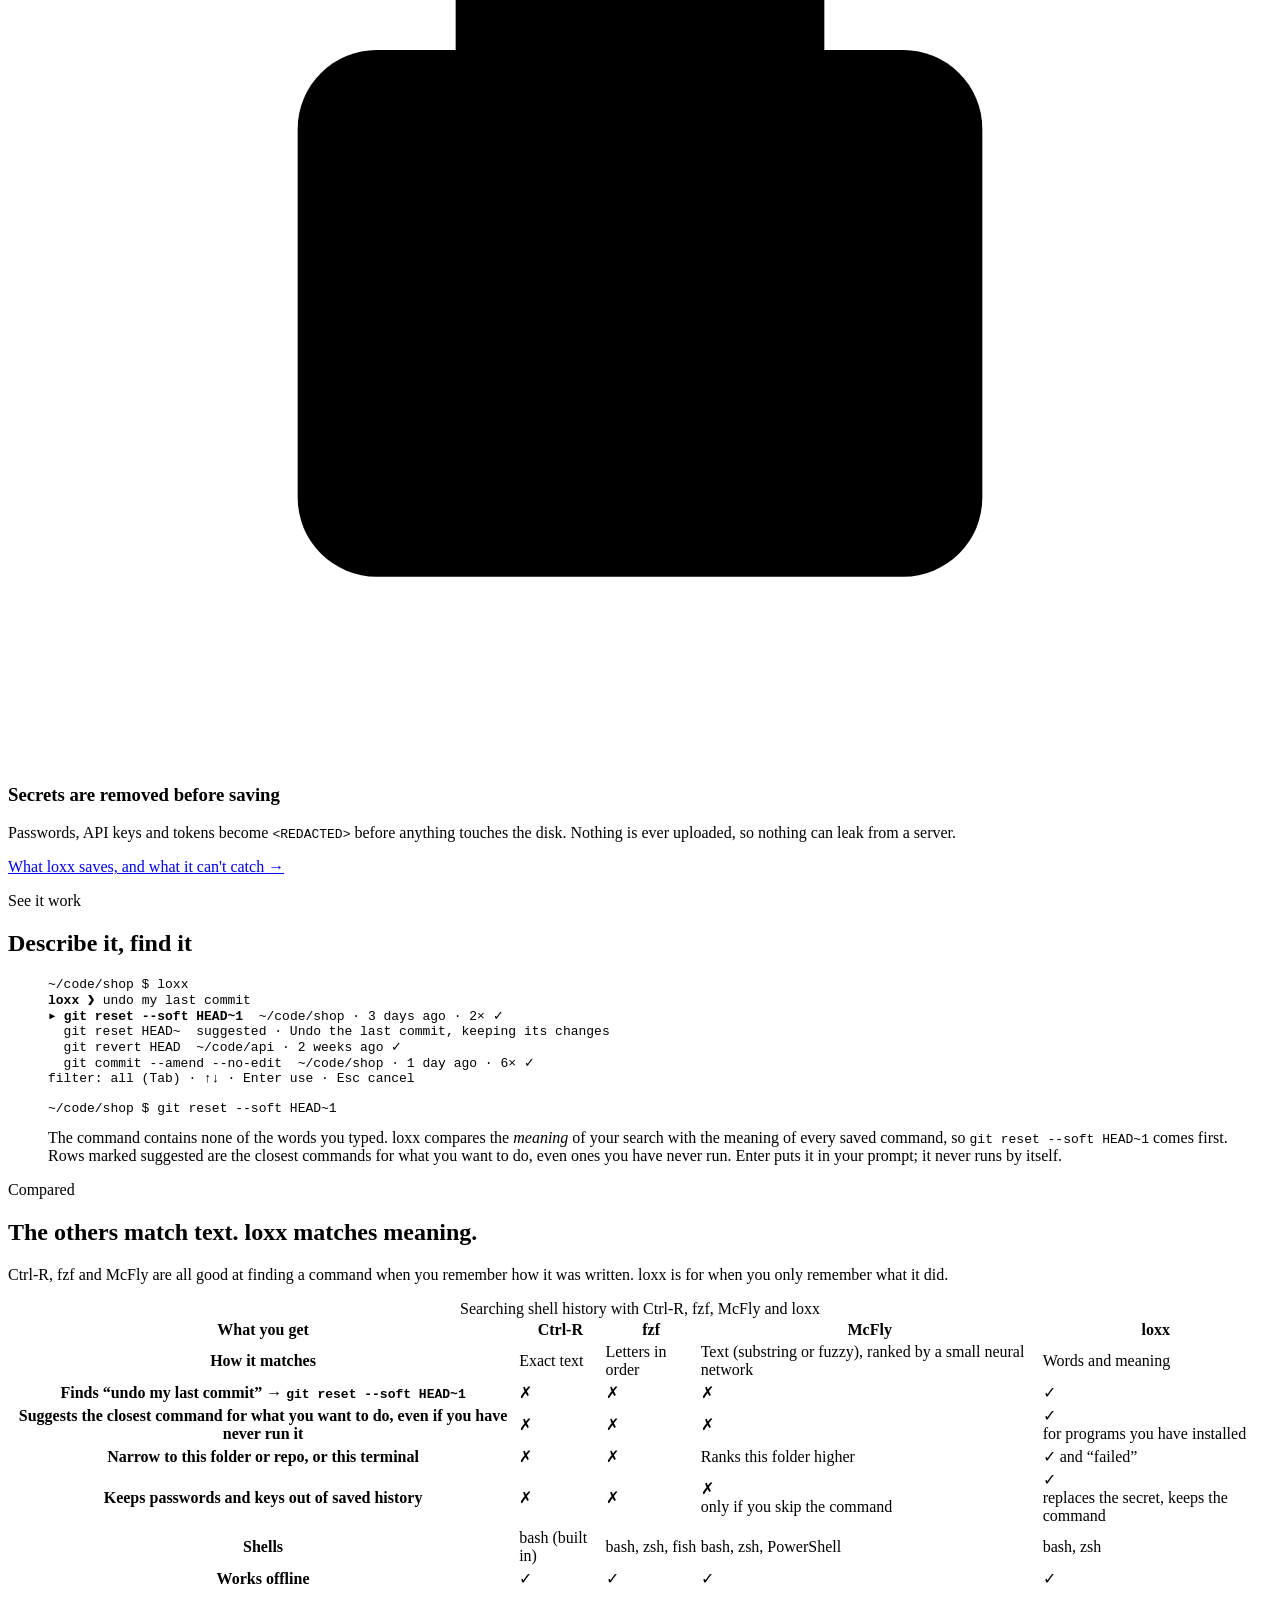
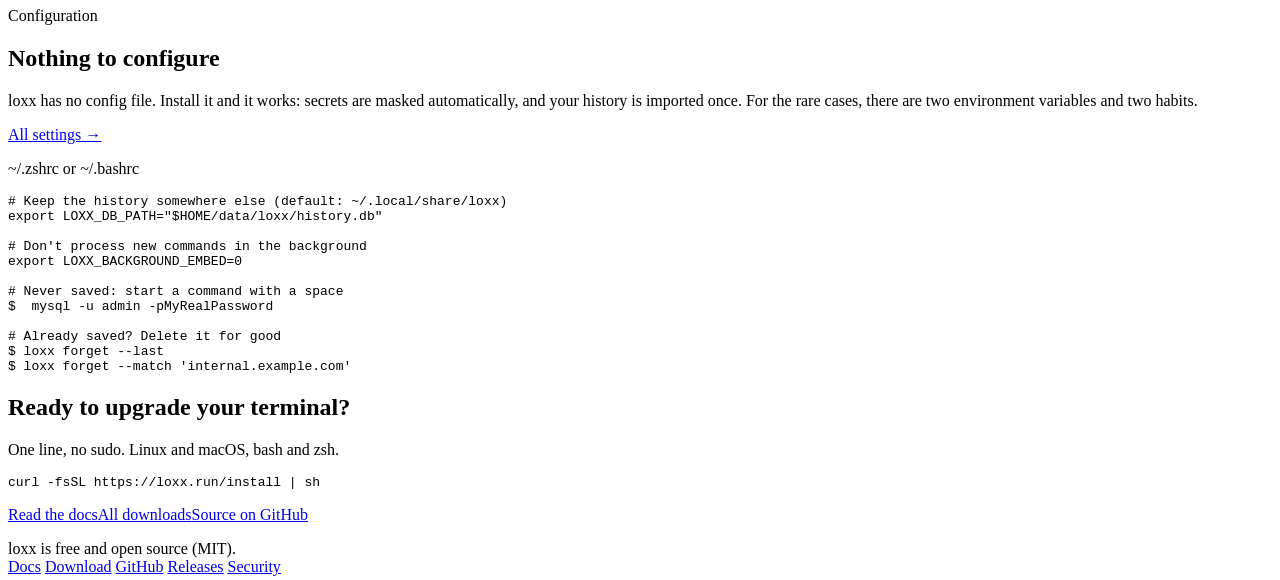
==== commit 2ddfa020: "change the readme and docs text for command suggestion feature" ====
--- a/site/index.html
+++ b/site/index.html
@@ -4,7 +4,7 @@
 <meta charset="utf-8">
 <meta name="viewport" content="width=device-width, initial-scale=1">
 <title>loxx: search your bash and zsh history by meaning</title>
-<meta name="description" content="loxx remembers every command you run in bash and zsh. Find one by a word in it or by what it did. Offline, open source, and it hides your secrets.">
+<meta name="description" content="loxx remembers every command you run in bash and zsh. Find one by what it did, or get the closest command for what you want to do. Offline, open source, hides secrets.">
 <link rel="canonical" href="https://loxx.run/">
 <link rel="icon" href="/favicon.svg" type="image/svg+xml">
 <link rel="stylesheet" href="/style.css">
@@ -57,7 +57,7 @@
   <div class="wrap hero-in">
     <div class="pitch">
       <h1>Search your shell history by meaning</h1>
-      <p class="lede">loxx remembers every command you run in bash and zsh. Months later, type what it did right at your prompt, like “undo my last commit”, and matching commands appear. Pick one and it's in your prompt, ready to edit.</p>
+      <p class="lede">loxx remembers every command you run in bash and zsh. Months later, press <kbd>Ctrl-Alt-G</kbd> and describe what it did, like “undo my last commit”. Pick one and it's in your prompt, ready to edit. loxx also suggests the closest command for what you want to do, even if you have never run it.</p>
       <div class="cmd"><pre>curl -fsSL https://loxx.run/install | sh</pre></div>
       <p class="meta"><span>Linux and macOS</span><span>bash and zsh</span><span>works offline</span><span>MIT</span></p>
     </div>
@@ -179,10 +179,11 @@
              aria-label="Typing loxx, then “undo my last commit”, finds git reset --soft HEAD~1 and puts it in the prompt">
       </video>
       (or <img src="/demo.gif" width="1280" height="720" alt="…the same description…">) -->
-      <div class="transcript" role="img" aria-label="Typing loxx, then “undo my last commit”: the first result is git reset --soft HEAD~1, which goes into the prompt, not run.">
+      <div class="transcript" role="img" aria-label="Typing loxx, then “undo my last commit”: the first result is git reset --soft HEAD~1, which goes into the prompt, not run. A suggested command, git reset HEAD~, is listed too.">
 <pre><span class="dim">~/code/shop $</span> loxx
 <b>loxx ❯</b> undo my last commit
 <b>▸ git reset --soft HEAD~1</b>  <span class="dim">~/code/shop · 3 days ago · 2×</span> <span class="ok">✓</span>
+  git reset HEAD~  <span class="sug">suggested</span><span class="dim"> · Undo the last commit, keeping its changes</span>
   git revert HEAD  <span class="dim">~/code/api · 2 weeks ago</span> <span class="ok">✓</span>
   git commit --amend --no-edit  <span class="dim">~/code/shop · 1 day ago · 6×</span> <span class="ok">✓</span>
 <span class="dim">filter: all (Tab) · ↑↓ · Enter use · Esc cancel</span>
@@ -190,7 +191,7 @@
 <span class="dim">~/code/shop $</span> git reset --soft HEAD~1<span class="cursor"> </span></pre>
       </div>
     </div>
-    <figcaption>The command contains none of the words you typed. loxx compares the <em>meaning</em> of your search with the meaning of every saved command, so <code>git reset --soft HEAD~1</code> comes first. Enter puts it in your prompt; it never runs by itself.</figcaption>
+    <figcaption>The command contains none of the words you typed. loxx compares the <em>meaning</em> of your search with the meaning of every saved command, so <code>git reset --soft HEAD~1</code> comes first. Rows marked <span class="sug-t">suggested</span> are the closest commands for what you want to do, even ones you have never run. Enter puts it in your prompt; it never runs by itself.</figcaption>
   </figure>
 </section>
 
@@ -209,6 +210,7 @@
       <tbody>
         <tr><th scope="row">How it matches</th><td>Exact text</td><td>Letters in order</td><td>Text (substring or fuzzy), ranked by a small neural network</td><td class="us">Words and meaning</td></tr>
         <tr><th scope="row">Finds <q>undo my last commit</q> → <code>git reset --soft HEAD~1</code></th><td><span class="no" aria-label="No">✗</span></td><td><span class="no" aria-label="No">✗</span></td><td><span class="no" aria-label="No">✗</span></td><td class="us"><span class="yes" aria-label="Yes">✓</span></td></tr>
+        <tr><th scope="row">Suggests the closest command for what you want to do, even if you have never run it</th><td><span class="no" aria-label="No">✗</span></td><td><span class="no" aria-label="No">✗</span></td><td><span class="no" aria-label="No">✗</span></td><td class="us"><span class="yes" aria-label="Yes">✓</span><br><span class="note-s">for programs you have installed</span></td></tr>
         <tr><th scope="row">Narrow to this folder or repo, or this terminal</th><td><span class="no" aria-label="No">✗</span></td><td><span class="no" aria-label="No">✗</span></td><td>Ranks this folder higher</td><td class="us"><span class="yes" aria-label="Yes">✓</span> and “failed”</td></tr>
         <tr><th scope="row">Keeps passwords and keys out of saved history</th><td><span class="no" aria-label="No">✗</span></td><td><span class="no" aria-label="No">✗</span></td><td><span class="no" aria-label="No">✗</span><br><span class="note-s">only if you skip the command</span></td><td class="us"><span class="yes" aria-label="Yes">✓</span><br><span class="note-s">replaces the secret, keeps the command</span></td></tr>
         <tr><th scope="row">Shells</th><td>bash (built in)</td><td>bash, zsh, fish</td><td>bash, zsh, PowerShell</td><td class="us">bash, zsh</td></tr>
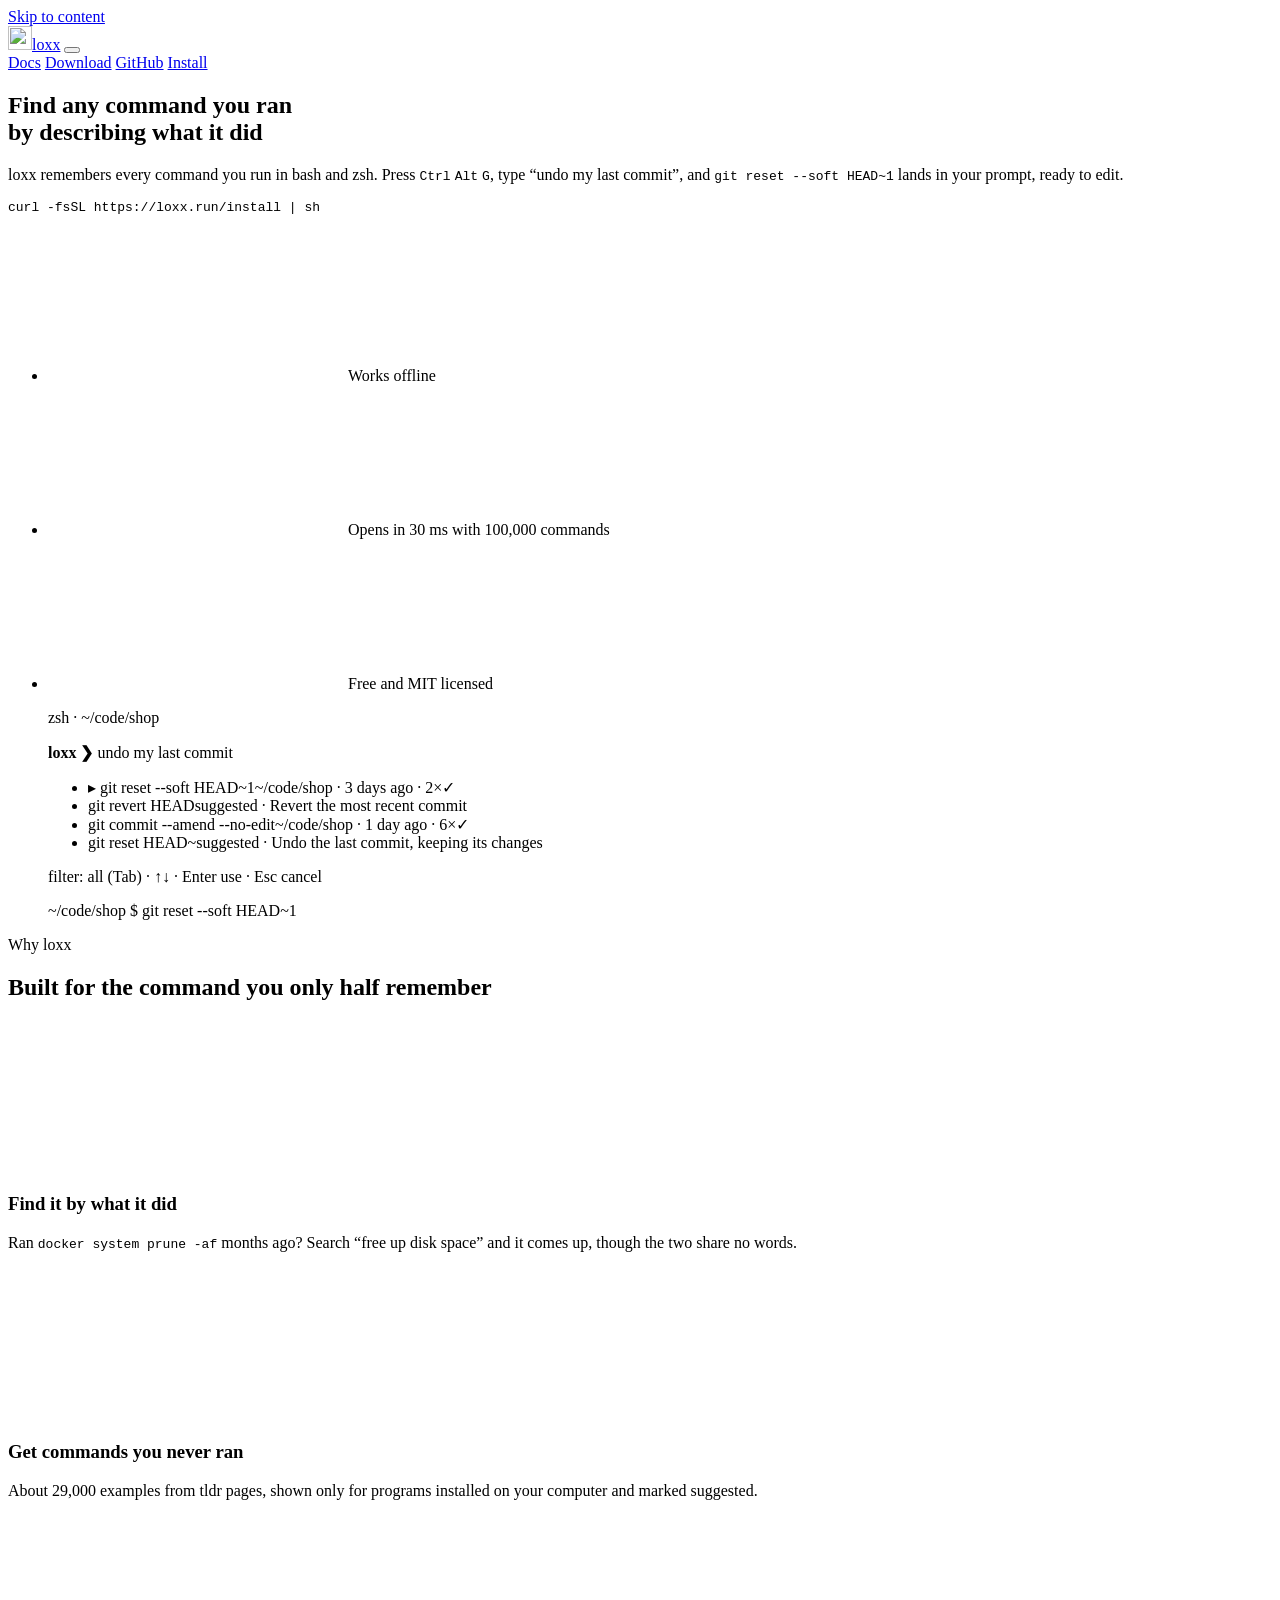
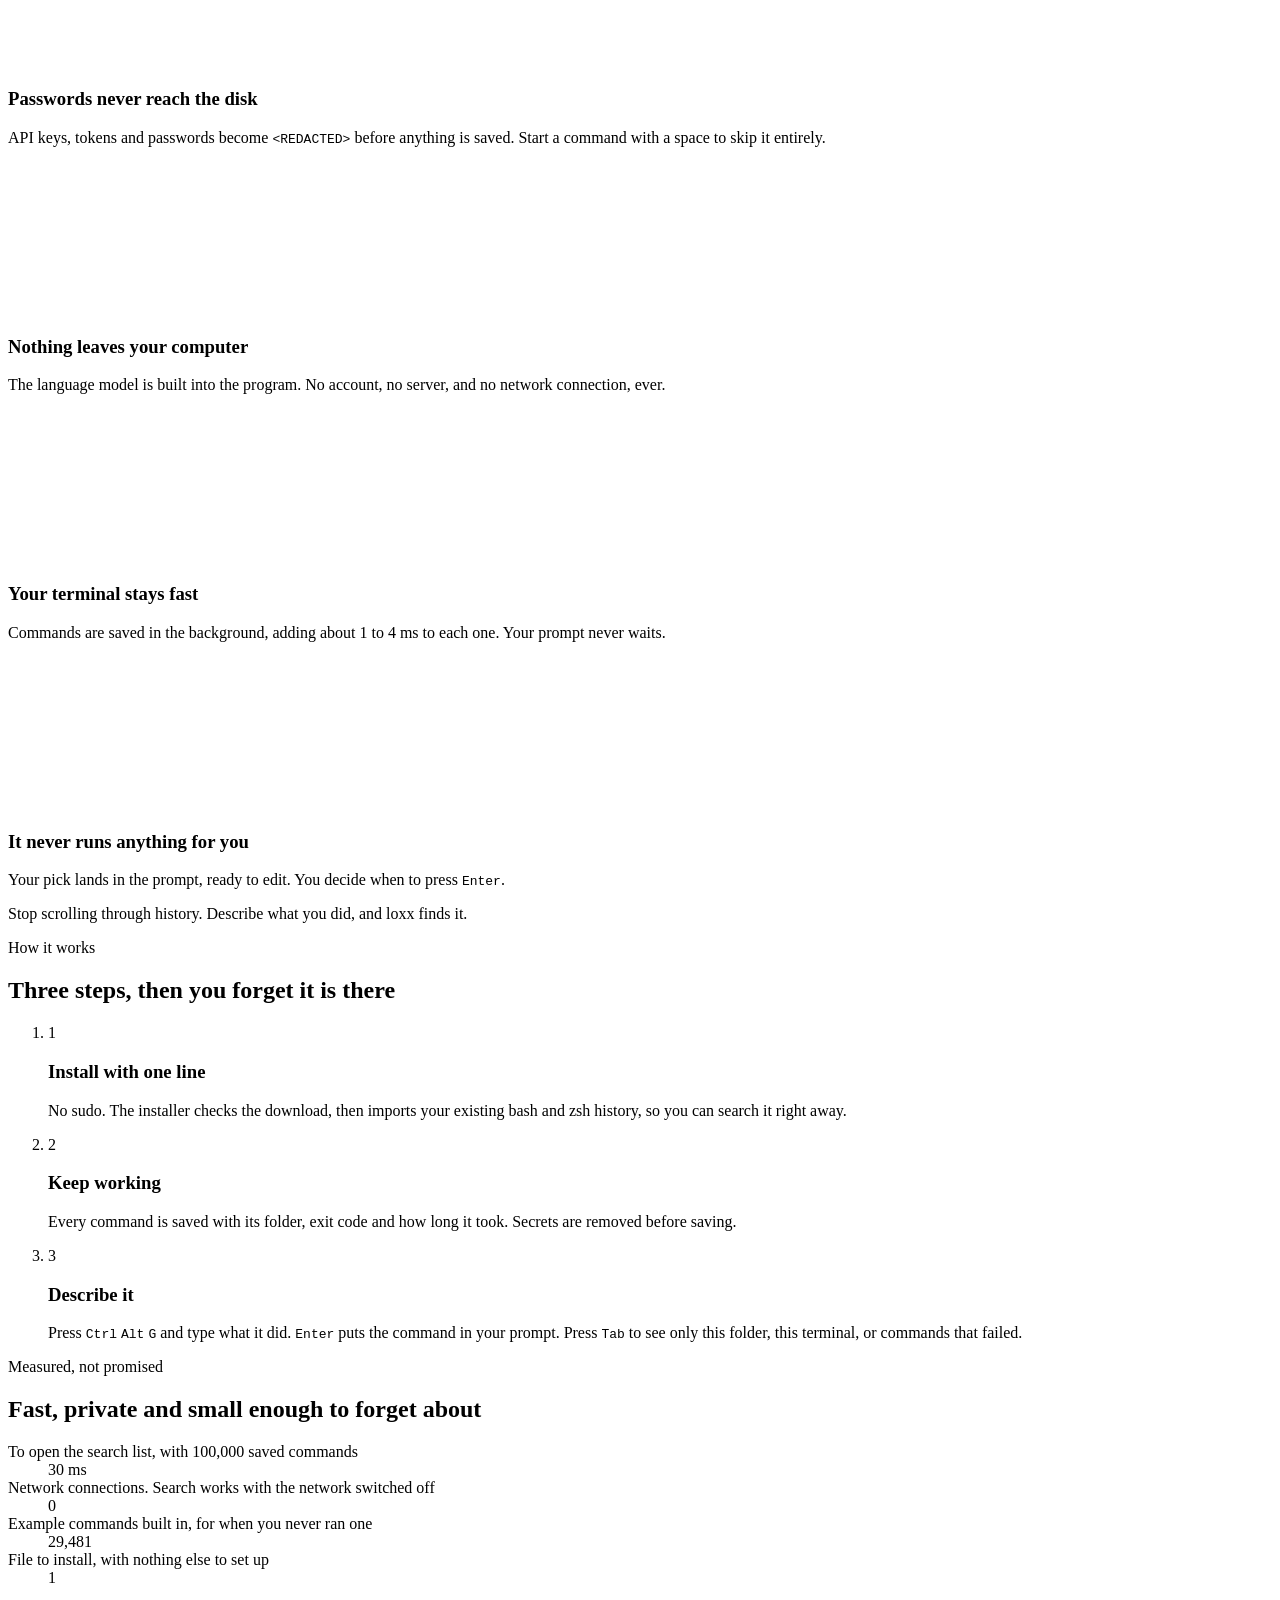
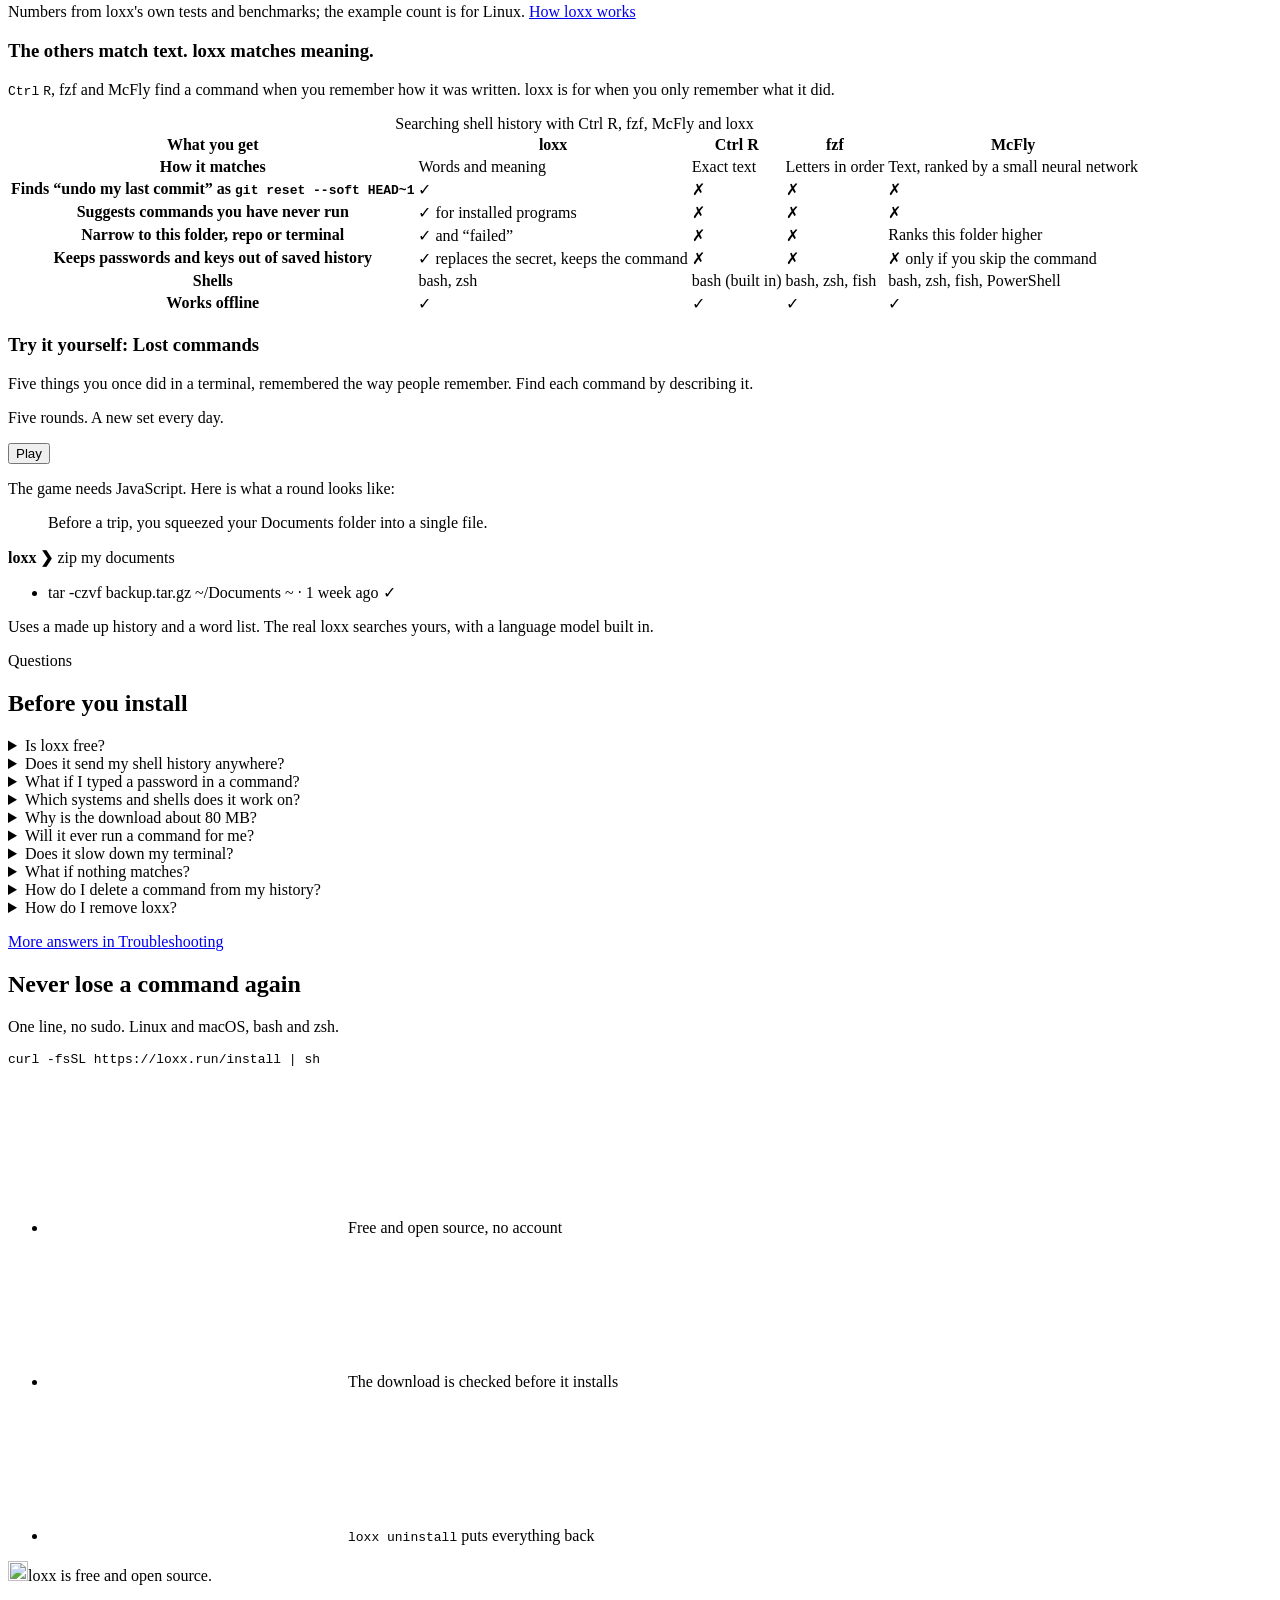
==== commit cc1c31d5: "Rebuild the home page and the shared site styles A new design system on fixed type, spacing and radi" ====
--- a/site/index.html
+++ b/site/index.html
@@ -3,21 +3,23 @@
 <head>
 <meta charset="utf-8">
 <meta name="viewport" content="width=device-width, initial-scale=1">
-<title>loxx: search your bash and zsh history by meaning</title>
-<meta name="description" content="loxx remembers every command you run in bash and zsh. Find one by what it did, or get the closest command for what you want to do. Offline, open source, hides secrets.">
+<title>loxx: find any shell command by describing it</title>
+<meta name="description" content="loxx remembers every command you run in bash and zsh. Find one by describing what it did, or get the closest command you never ran. Offline, open source, hides secrets.">
 <link rel="canonical" href="https://loxx.run/">
 <link rel="icon" href="/favicon.svg" type="image/svg+xml">
+<link rel="preload" href="/fonts/Geist-Variable.woff2" as="font" type="font/woff2" crossorigin>
 <link rel="stylesheet" href="/style.css">
 <link rel="stylesheet" href="/home.css">
 <meta name="color-scheme" content="light dark">
 <meta property="og:type" content="website">
 <meta property="og:site_name" content="loxx">
-<meta property="og:title" content="loxx: search your shell history by meaning">
+<meta property="og:title" content="loxx: find any shell command by describing it">
 <meta property="og:description" content="Find any command you ran before, even if you only remember what it did. Offline, open source, bash and zsh.">
 <meta property="og:url" content="https://loxx.run/">
 <meta property="og:image" content="https://loxx.run/og.png">
 <meta property="og:image:width" content="1200">
 <meta property="og:image:height" content="630">
+<meta property="og:image:alt" content="Four loxx searches, each finding the right command from a plain description">
 <meta name="twitter:card" content="summary_large_image">
 <script type="application/ld+json">
 {
@@ -34,235 +36,324 @@
   "offers": { "@type": "Offer", "price": "0", "priceCurrency": "USD" }
 }
 </script>
-<script>document.documentElement.classList.add('js')</script>
+<script type="application/ld+json">
+{
+  "@context": "https://schema.org",
+  "@type": "FAQPage",
+  "mainEntity": [
+    { "@type": "Question", "name": "Is loxx free?", "acceptedAnswer": { "@type": "Answer", "text": "Yes. loxx is free and open source under the MIT license. There is no account and no paid plan." } },
+    { "@type": "Question", "name": "Does loxx send my shell history anywhere?", "acceptedAnswer": { "@type": "Answer", "text": "No. loxx never connects to the internet. The language model is built into the program, so search works offline." } },
+    { "@type": "Question", "name": "What if I typed a password in a command?", "acceptedAnswer": { "@type": "Answer", "text": "loxx replaces passwords, API keys, tokens and private keys it recognizes with <REDACTED> before saving. For anything unusual, start the command with a space so it is never saved, or run loxx forget --last afterwards." } },
+    { "@type": "Question", "name": "Which systems and shells does loxx work on?", "acceptedAnswer": { "@type": "Answer", "text": "Linux with bash 4.4 or newer or zsh 5.1 or newer, and macOS 12 or newer with zsh. Windows is not supported." } },
+    { "@type": "Question", "name": "Why is the download about 80 MB?", "acceptedAnswer": { "@type": "Answer", "text": "The language model and about 29,000 example commands are built into the program, so loxx never downloads anything later and never needs the internet." } },
+    { "@type": "Question", "name": "Will loxx ever run a command for me?", "acceptedAnswer": { "@type": "Answer", "text": "Never. Choosing a result puts it in your prompt, where you can edit it. You press Enter to run it." } },
+    { "@type": "Question", "name": "Does loxx slow down my terminal?", "acceptedAnswer": { "@type": "Answer", "text": "Saving runs in the background after each command and adds about 1 to 4 ms. The search list opens in about 30 ms, even with 100,000 saved commands." } },
+    { "@type": "Question", "name": "What if nothing matches?", "acceptedAnswer": { "@type": "Answer", "text": "Commands containing your words come first. Searching by meaning always shows the closest commands, even when none is a good match, so check a result before you run it." } },
+    { "@type": "Question", "name": "How do I delete a command from my history?", "acceptedAnswer": { "@type": "Answer", "text": "loxx forget --last deletes the command you just ran. loxx forget --match TEXT deletes every command containing TEXT, including from the files on disk." } },
+    { "@type": "Question", "name": "How do I remove loxx?", "acceptedAnswer": { "@type": "Answer", "text": "Run loxx uninstall. It puts your shell settings back exactly as they were, asks whether to delete your saved history, and deletes the program." } }
+  ]
+}
+</script>
+<script>
+document.documentElement.classList.add('js');
+if (matchMedia('(prefers-reduced-motion: no-preference)').matches && 'IntersectionObserver' in window) {
+  document.documentElement.classList.add('motion');
+  addEventListener('load', () => { if (!window.LOXX_SITE) document.documentElement.classList.remove('motion'); });
+}
+</script>
+<script src="/site.js" defer></script>
 <script src="/copy.js" defer></script>
+<script src="/hero.js" defer></script>
 <script src="/game.js" defer></script>
 <script src="/home.js" defer></script>
 </head>
 <body>
-<header class="top">
-  <div class="wrap">
-    <a class="brand" href="/">loxx<span>_</span></a>
-    <nav aria-label="Main">
-      <a href="/#play">Play</a>
+<a class="skip" href="#main">Skip to content</a>
+<header class="island">
+  <nav class="pill" aria-label="Main">
+    <a class="brand" href="/" aria-current="page"><img src="/favicon.svg" alt="" width="24" height="24">loxx</a>
+    <button type="button" class="burger" aria-expanded="false" aria-controls="menu" aria-label="Open the menu"><span></span><span></span></button>
+    <div class="links" id="menu">
       <a href="/docs/">Docs</a>
       <a href="/download/">Download</a>
       <a href="https://github.com/AniketR10/loxx">GitHub</a>
-    </nav>
-  </div>
+      <a class="btn sm" href="/download/">Install</a>
+    </div>
+  </nav>
 </header>
 
-<main>
-<section class="hero">
-  <div class="wrap hero-in">
-    <div class="pitch">
-      <h1>Search your shell history by meaning</h1>
-      <p class="lede">loxx remembers every command you run in bash and zsh. Months later, press <kbd>Ctrl-Alt-G</kbd> and describe what it did, like “undo my last commit”. Pick one and it's in your prompt, ready to edit. loxx also suggests the closest command for what you want to do, even if you have never run it.</p>
-      <div class="cmd"><pre>curl -fsSL https://loxx.run/install | sh</pre></div>
-      <p class="meta"><span>Linux and macOS</span><span>bash and zsh</span><span>works offline</span><span>MIT</span></p>
-    </div>
-    <figure class="desk" aria-hidden="true">
-      <p class="bubble">Lost a command? <a href="#play" tabindex="-1">Play today's round ↓</a></p>
-      <svg viewBox="0 0 420 300" fill="var(--bg)" stroke="currentColor" stroke-width="2.5" stroke-linecap="round" stroke-linejoin="round">
-        <path d="M30 215v85M300 215v85M0 300h420" fill="none"/>
-        <rect x="10" y="203" width="310" height="12" rx="3"/>
-        <path d="M170 185l-6 18h32l-6-18"/>
-        <rect x="94" y="64" width="172" height="121" rx="9"/>
-        <rect x="106" y="76" width="148" height="97" rx="4"/>
-        <text x="120" y="108" fill="currentColor" stroke="none" font-family="ui-monospace, Menlo, Consolas, monospace" font-size="14">loxx ❯ undo co<tspan class="caret">▌</tspan></text>
-        <text x="120" y="130" fill="currentColor" stroke="none" font-family="ui-monospace, Menlo, Consolas, monospace" font-size="13" font-weight="700">▸ git reset</text>
-        <text x="120" y="150" fill="currentColor" stroke="none" font-family="ui-monospace, Menlo, Consolas, monospace" font-size="13" opacity=".55">  git revert</text>
-        <rect x="44" y="171" width="26" height="32" rx="4"/>
-        <path d="M70 178c11 0 11 17 0 17" fill="none"/>
-        <path class="steam" d="M52 160c-6-7 6-11 0-18M63 160c-6-7 6-11 0-18" fill="none"/>
-        <g class="bot">
-          <path d="M371 156v-8" fill="none"/><circle cx="371" cy="145" r="3"/>
-          <rect x="343" y="156" width="56" height="44" rx="9"/>
-          <path d="M355 170l9 7-9 7M369 184h14" fill="none"/>
-          <rect x="353" y="204" width="36" height="52" rx="6"/>
-          <path d="M353 218l-14 18M389 218l12 -16" fill="none"/>
-          <path d="M363 256v44M379 256v44" fill="none"/>
-        </g>
-      </svg>
+<main id="main">
+<section class="hero" aria-labelledby="hero-title">
+  <div class="wrap">
+    <div class="hero-copy reveal">
+      <h1 id="hero-title" class="grad">Find any command you ran<br class="br"> by describing what it did</h1>
+      <p class="sub">loxx remembers every command you run in bash and zsh. Press <kbd>Ctrl</kbd> <kbd>Alt</kbd> <kbd>G</kbd>, type “undo my last commit”, and <code>git reset --soft HEAD~1</code> lands in your prompt, ready to edit.</p>
+      <div class="cmd primary" data-label="Copy install command"><pre>curl -fsSL https://loxx.run/install | sh</pre></div>
+      <ul class="proof-line" aria-label="At a glance">
+        <li><svg class="icon" aria-hidden="true"><use href="/icons.svg#cloud-slash"/></svg>Works offline</li>
+        <li><svg class="icon" aria-hidden="true"><use href="/icons.svg#lightning"/></svg>Opens in 30 ms with 100,000 commands</li>
+        <li><svg class="icon" aria-hidden="true"><use href="/icons.svg#github-logo"/></svg>Free and MIT licensed</li>
+      </ul>
+    </div>
+
+    <figure class="term reveal" id="hero-term">
+      <div class="term-bar" aria-hidden="true"><span></span><span></span><span></span><p>zsh · ~/code/shop</p></div>
+      <div class="term-body" role="img" aria-label="Searching “undo my last commit” finds git reset --soft HEAD~1 first, which goes into the prompt without running. Suggested commands you never ran, like git revert HEAD, are listed too.">
+        <p class="q"><b>loxx ❯</b> <span class="typed">undo my last commit</span><span class="caret" aria-hidden="true"></span></p>
+        <ul class="rows">
+          <li class="sel"><span class="t">▸ git reset --soft HEAD~1</span><span class="d">~/code/shop · 3 days ago · 2×</span><span class="ok">✓</span></li>
+          <li><span class="t">  git revert HEAD</span><span class="d"><span class="sug">suggested</span> · Revert the most recent commit</span></li>
+          <li><span class="t">  git commit --amend --no-edit</span><span class="d">~/code/shop · 1 day ago · 6×</span><span class="ok">✓</span></li>
+          <li><span class="t">  git reset HEAD~</span><span class="d"><span class="sug">suggested</span> · Undo the last commit, keeping its changes</span></li>
+        </ul>
+        <p class="keys">filter: all (Tab) · ↑↓ · Enter use · Esc cancel</p>
+        <p class="after"><span class="dim">~/code/shop $</span> git reset --soft HEAD~1<span class="block" aria-hidden="true"></span></p>
+      </div>
     </figure>
   </div>
 </section>
 
-<section class="wrap game" id="play" aria-labelledby="game-title">
-  <div class="game-head">
-    <h2 id="game-title">Lost Commands</h2>
-    <p>Five things you once did in a terminal, remembered the way people remember. Find each command by describing it.</p>
-  </div>
-
-  <div class="board" id="board">
-    <div class="view start" id="v-start">
-      <p class="start-text">Five rounds. A new set every day.<span class="today" id="today" hidden></span></p>
-      <button type="button" class="go" id="start">Play</button>
-    </div>
-
-    <div class="view" id="v-round" hidden>
-      <div class="round-top"><span id="round"></span><span class="clock" id="clock">0.0 s</span></div>
-      <blockquote class="clue" id="clue"></blockquote>
-      <div class="demo">
-        <label><b>loxx ❯</b><input id="q" autocomplete="off" autocapitalize="off" spellcheck="false" aria-label="Search the history"></label>
-        <ul class="rows" id="rows" role="listbox" aria-label="Results"></ul>
-        <p class="hint" id="hint"></p>
+<section class="band" id="benefits" aria-labelledby="benefits-title">
+  <div class="wrap">
+    <header class="band-head reveal">
+      <p class="eyebrow">Why loxx</p>
+      <h2 id="benefits-title">Built for the command you only half remember</h2>
+    </header>
+    <div class="benefits">
+      <article class="benefit reveal">
+        <svg class="icon" aria-hidden="true"><use href="/icons.svg#magnifying-glass"/></svg>
+        <h3>Find it by what it did</h3>
+        <p>Ran <code>docker system prune -af</code> months ago? Search “free up disk space” and it comes up, though the two share no words.</p>
+      </article>
+      <article class="benefit reveal">
+        <svg class="icon" aria-hidden="true"><use href="/icons.svg#lightbulb"/></svg>
+        <h3>Get commands you never ran</h3>
+        <p>About 29,000 examples from tldr pages, shown only for programs installed on your computer and marked <span class="sug-t">suggested</span>.</p>
+      </article>
+      <article class="benefit reveal">
+        <svg class="icon" aria-hidden="true"><use href="/icons.svg#lock-key"/></svg>
+        <h3>Passwords never reach the disk</h3>
+        <p>API keys, tokens and passwords become <code>&lt;REDACTED&gt;</code> before anything is saved. Start a command with a space to skip it entirely.</p>
+      </article>
+      <article class="benefit reveal">
+        <svg class="icon" aria-hidden="true"><use href="/icons.svg#cloud-slash"/></svg>
+        <h3>Nothing leaves your computer</h3>
+        <p>The language model is built into the program. No account, no server, and no network connection, ever.</p>
+      </article>
+      <article class="benefit reveal">
+        <svg class="icon" aria-hidden="true"><use href="/icons.svg#lightning"/></svg>
+        <h3>Your terminal stays fast</h3>
+        <p>Commands are saved in the background, adding about 1 to 4 ms to each one. Your prompt never waits.</p>
+      </article>
+      <article class="benefit reveal">
+        <svg class="icon" aria-hidden="true"><use href="/icons.svg#keyboard"/></svg>
+        <h3>It never runs anything for you</h3>
+        <p>Your pick lands in the prompt, ready to edit. You decide when to press <kbd>Enter</kbd>.</p>
+      </article>
+    </div>
+  </div>
+</section>
+
+<section class="tagline" aria-label="In short">
+  <div class="wrap">
+    <p class="tagline-text"><span class="line">Stop scrolling through history.</span> <span class="line">Describe what you did,</span> <span class="line">and loxx finds it.</span></p>
+  </div>
+</section>
+
+<section class="band" id="how" aria-labelledby="how-title">
+  <div class="wrap">
+    <header class="band-head reveal">
+      <p class="eyebrow">How it works</p>
+      <h2 id="how-title">Three steps, then you forget it is there</h2>
+    </header>
+    <ol class="steps">
+      <li class="step reveal">
+        <span class="num">1</span>
+        <h3>Install with one line</h3>
+        <p>No sudo. The installer checks the download, then imports your existing bash and zsh history, so you can search it right away.</p>
+      </li>
+      <li class="step reveal">
+        <span class="num">2</span>
+        <h3>Keep working</h3>
+        <p>Every command is saved with its folder, exit code and how long it took. Secrets are removed before saving.</p>
+      </li>
+      <li class="step reveal">
+        <span class="num">3</span>
+        <h3>Describe it</h3>
+        <p>Press <kbd>Ctrl</kbd> <kbd>Alt</kbd> <kbd>G</kbd> and type what it did. <kbd>Enter</kbd> puts the command in your prompt. Press <kbd>Tab</kbd> to see only this folder, this terminal, or commands that failed.</p>
+      </li>
+    </ol>
+  </div>
+</section>
+
+<section class="band" id="proof" aria-labelledby="proof-title">
+  <div class="wrap">
+    <header class="band-head reveal">
+      <p class="eyebrow">Measured, not promised</p>
+      <h2 id="proof-title">Fast, private and small enough to forget about</h2>
+    </header>
+    <dl class="stats">
+      <div class="stat reveal"><dt>To open the search list, with 100,000 saved commands</dt><dd>30 ms</dd></div>
+      <div class="stat reveal"><dt>Network connections. Search works with the network switched off</dt><dd>0</dd></div>
+      <div class="stat reveal"><dt>Example commands built in, for when you never ran one</dt><dd>29,481</dd></div>
+      <div class="stat reveal"><dt>File to install, with nothing else to set up</dt><dd>1</dd></div>
+    </dl>
+    <p class="stat-note reveal">Numbers from loxx's own tests and benchmarks; the example count is for Linux. <a href="/docs/how-it-works/">How loxx works</a></p>
+
+    <div class="compare-block reveal" id="compare">
+      <h3>The others match text. loxx matches meaning.</h3>
+      <p><kbd>Ctrl</kbd> <kbd>R</kbd>, fzf and McFly find a command when you remember how it was written. loxx is for when you only remember what it did.</p>
+      <div class="table compare">
+        <table>
+          <caption class="sr-only">Searching shell history with Ctrl R, fzf, McFly and loxx</caption>
+          <thead>
+            <tr><th scope="col">What you get</th><th scope="col" class="us">loxx</th><th scope="col">Ctrl R</th><th scope="col">fzf</th><th scope="col">McFly</th></tr>
+          </thead>
+          <tbody>
+            <tr><th scope="row">How it matches</th><td class="us">Words and meaning</td><td>Exact text</td><td>Letters in order</td><td>Text, ranked by a small neural network</td></tr>
+            <tr><th scope="row">Finds <q>undo my last commit</q> as <code>git reset --soft HEAD~1</code></th><td class="us"><span class="yes" aria-label="Yes">✓</span></td><td><span class="no" aria-label="No">✗</span></td><td><span class="no" aria-label="No">✗</span></td><td><span class="no" aria-label="No">✗</span></td></tr>
+            <tr><th scope="row">Suggests commands you have never run</th><td class="us"><span class="yes" aria-label="Yes">✓</span> <span class="note-s">for installed programs</span></td><td><span class="no" aria-label="No">✗</span></td><td><span class="no" aria-label="No">✗</span></td><td><span class="no" aria-label="No">✗</span></td></tr>
+            <tr><th scope="row">Narrow to this folder, repo or terminal</th><td class="us"><span class="yes" aria-label="Yes">✓</span> and “failed”</td><td><span class="no" aria-label="No">✗</span></td><td><span class="no" aria-label="No">✗</span></td><td>Ranks this folder higher</td></tr>
+            <tr><th scope="row">Keeps passwords and keys out of saved history</th><td class="us"><span class="yes" aria-label="Yes">✓</span> <span class="note-s">replaces the secret, keeps the command</span></td><td><span class="no" aria-label="No">✗</span></td><td><span class="no" aria-label="No">✗</span></td><td><span class="no" aria-label="No">✗</span> <span class="note-s">only if you skip the command</span></td></tr>
+            <tr><th scope="row">Shells</th><td class="us">bash, zsh</td><td>bash (built in)</td><td>bash, zsh, fish</td><td>bash, zsh, fish, PowerShell</td></tr>
+            <tr><th scope="row">Works offline</th><td class="us"><span class="yes" aria-label="Yes">✓</span></td><td><span class="yes" aria-label="Yes">✓</span></td><td><span class="yes" aria-label="Yes">✓</span></td><td><span class="yes" aria-label="Yes">✓</span></td></tr>
+          </tbody>
+        </table>
       </div>
-      <div class="round-bottom">
-        <p class="msg" id="msg" aria-live="polite"></p>
-        <div class="round-actions">
-          <button type="button" class="quiet" id="skip">Give up on this one</button>
-          <button type="button" class="quiet" id="quit">Quit</button>
+    </div>
+
+    <div class="game reveal" id="play">
+      <div class="game-head">
+        <h3 id="game-title">Try it yourself: Lost commands</h3>
+        <p>Five things you once did in a terminal, remembered the way people remember. Find each command by describing it.</p>
+      </div>
+
+      <div class="board" id="board">
+        <div class="view start" id="v-start">
+          <p class="start-text">Five rounds. A new set every day.<span class="today" id="today" hidden></span></p>
+          <button type="button" class="btn go" id="start">Play</button>
+        </div>
+
+        <div class="view" id="v-round" hidden>
+          <div class="round-top"><span id="round"></span><span class="clock" id="clock">0.0 s</span></div>
+          <blockquote class="clue" id="clue"></blockquote>
+          <div class="demo">
+            <label><b>loxx ❯</b><input id="q" autocomplete="off" autocapitalize="off" spellcheck="false" aria-label="Search the history"></label>
+            <ul class="rows" id="rows" role="listbox" aria-label="Results"></ul>
+            <p class="hint" id="hint"></p>
+          </div>
+          <div class="round-bottom">
+            <p class="msg" id="msg" aria-live="polite"></p>
+            <div class="round-actions">
+              <button type="button" class="btn ghost sm" id="skip">Give up on this one</button>
+              <button type="button" class="btn ghost sm" id="quit">Quit</button>
+            </div>
+          </div>
+        </div>
+
+        <div class="view" id="v-end" hidden>
+          <p class="squares" id="squares"></p>
+          <p class="summary" id="summary"></p>
+          <ol class="answers" id="answers"></ol>
+          <div class="end-actions">
+            <button type="button" class="btn go" id="share">Copy my result</button>
+          </div>
+          <pre class="share-text" id="share-text" hidden></pre>
+        </div>
+
+        <div class="nojs">
+          <p>The game needs JavaScript. Here is what a round looks like:</p>
+          <blockquote class="clue">Before a trip, you squeezed your Documents folder into a single file.</blockquote>
+          <div class="demo">
+            <p><b>loxx ❯</b> zip my documents</p>
+            <ul class="rows"><li class="sel"><span class="t">tar -czvf backup.tar.gz ~/Documents</span>  <span class="d">~ · 1 week ago</span> <span class="ok">✓</span></li></ul>
+          </div>
         </div>
       </div>
-    </div>
-
-    <div class="view" id="v-end" hidden>
-      <p class="squares" id="squares"></p>
-      <p class="summary" id="summary"></p>
-      <ol class="answers" id="answers"></ol>
-      <div class="end-actions">
-        <button type="button" class="go" id="share">Copy my result</button>
-      </div>
-      <pre class="share-text" id="share-text" hidden></pre>
-      <p class="never">Never lose one again:</p>
-      <div class="cmd"><pre>curl -fsSL https://loxx.run/install | sh</pre></div>
-    </div>
-
-    <div class="nojs">
-      <p>The game needs JavaScript. Here's what a round looks like:</p>
-      <blockquote class="clue">Before a trip, you squeezed your Documents folder into a single file.</blockquote>
-      <div class="demo">
-        <p><b>loxx ❯</b> zip my documents</p>
-        <ul class="rows"><li class="sel"><span class="t">tar -czvf backup.tar.gz ~/Documents</span>  <span class="d">~ · 1 week ago</span> <span class="ok">✓</span></li></ul>
-      </div>
-    </div>
-  </div>
-  <p class="caption">Uses a made-up history. The real loxx searches yours, with a language model built in.</p>
-</section>
-
-<section class="wrap band" id="privacy" aria-labelledby="privacy-title">
-  <header class="band-head">
-    <p class="eyebrow">Privacy and architecture</p>
-    <h2 id="privacy-title">Your shell history never leaves your computer</h2>
-    <p>Shell history holds server names, file paths and, sometimes, passwords. So loxx keeps all of it on your machine, and has nothing to send anywhere.</p>
-  </header>
-  <div class="cards">
-    <article class="card">
-      <svg class="icon" viewBox="0 0 48 48" aria-hidden="true"><rect x="6" y="10" width="36" height="24" rx="3"/><path d="M18 40h12M24 34v6M14 20l5 4-5 4M22 28h8"/></svg>
-      <h3>Runs entirely on your machine</h3>
-      <p>The search model is built into the one program you install. No account, no API key, no server, and no internet connection, ever. Search works the same on a plane.</p>
-    </article>
-    <article class="card">
-      <svg class="icon" viewBox="0 0 48 48" aria-hidden="true"><ellipse cx="24" cy="11" rx="15" ry="5"/><path d="M9 11v26c0 2.8 6.7 5 15 5s15-2.2 15-5V11M9 24c0 2.8 6.7 5 15 5s15-2.2 15-5"/></svg>
-      <h3>A local database, with the vectors inside</h3>
-      <p>Commands, their meaning vectors and the keyword index all live in one SQLite file in <code>~/.local/share/loxx</code>. Only you can read it (permissions <code>600</code>).</p>
-    </article>
-    <article class="card">
-      <svg class="icon" viewBox="0 0 48 48" aria-hidden="true"><rect x="11" y="21" width="26" height="20" rx="3"/><path d="M17 21v-6a7 7 0 0 1 14 0v6M24 29v5"/></svg>
-      <h3>Secrets are removed before saving</h3>
-      <p>Passwords, API keys and tokens become <code>&lt;REDACTED&gt;</code> before anything touches the disk. Nothing is ever uploaded, so nothing can leak from a server.</p>
-    </article>
-  </div>
-  <p class="band-more"><a href="/docs/privacy/">What loxx saves, and what it can't catch →</a></p>
-</section>
-
-<section class="wrap band" id="demo" aria-labelledby="demo-title">
-  <header class="band-head center">
-    <p class="eyebrow">See it work</p>
-    <h2 id="demo-title">Describe it, find it</h2>
-  </header>
-  <figure class="cast">
-    <div class="cast-frame">
-      <!-- When the recording exists, replace the transcript below with:
-      <video src="/demo.webm" poster="/demo.png" width="1280" height="720" autoplay muted loop playsinline
-             aria-label="Typing loxx, then “undo my last commit”, finds git reset --soft HEAD~1 and puts it in the prompt">
-      </video>
-      (or <img src="/demo.gif" width="1280" height="720" alt="…the same description…">) -->
-      <div class="transcript" role="img" aria-label="Typing loxx, then “undo my last commit”: the first result is git reset --soft HEAD~1, which goes into the prompt, not run. A suggested command, git reset HEAD~, is listed too.">
-<pre><span class="dim">~/code/shop $</span> loxx
-<b>loxx ❯</b> undo my last commit
-<b>▸ git reset --soft HEAD~1</b>  <span class="dim">~/code/shop · 3 days ago · 2×</span> <span class="ok">✓</span>
-  git reset HEAD~  <span class="sug">suggested</span><span class="dim"> · Undo the last commit, keeping its changes</span>
-  git revert HEAD  <span class="dim">~/code/api · 2 weeks ago</span> <span class="ok">✓</span>
-  git commit --amend --no-edit  <span class="dim">~/code/shop · 1 day ago · 6×</span> <span class="ok">✓</span>
-<span class="dim">filter: all (Tab) · ↑↓ · Enter use · Esc cancel</span>
-
-<span class="dim">~/code/shop $</span> git reset --soft HEAD~1<span class="cursor"> </span></pre>
-      </div>
-    </div>
-    <figcaption>The command contains none of the words you typed. loxx compares the <em>meaning</em> of your search with the meaning of every saved command, so <code>git reset --soft HEAD~1</code> comes first. Rows marked <span class="sug-t">suggested</span> are the closest commands for what you want to do, even ones you have never run. Enter puts it in your prompt; it never runs by itself.</figcaption>
-  </figure>
-</section>
-
-<section class="wrap band" id="compare" aria-labelledby="compare-title">
-  <header class="band-head">
-    <p class="eyebrow">Compared</p>
-    <h2 id="compare-title">The others match text. loxx matches meaning.</h2>
-    <p>Ctrl-R, fzf and McFly are all good at finding a command when you remember how it was written. loxx is for when you only remember what it did.</p>
-  </header>
-  <div class="table compare">
-    <table>
-      <caption class="sr-only">Searching shell history with Ctrl-R, fzf, McFly and loxx</caption>
-      <thead>
-        <tr><th scope="col">What you get</th><th scope="col">Ctrl-R</th><th scope="col">fzf</th><th scope="col">McFly</th><th scope="col" class="us">loxx</th></tr>
-      </thead>
-      <tbody>
-        <tr><th scope="row">How it matches</th><td>Exact text</td><td>Letters in order</td><td>Text (substring or fuzzy), ranked by a small neural network</td><td class="us">Words and meaning</td></tr>
-        <tr><th scope="row">Finds <q>undo my last commit</q> → <code>git reset --soft HEAD~1</code></th><td><span class="no" aria-label="No">✗</span></td><td><span class="no" aria-label="No">✗</span></td><td><span class="no" aria-label="No">✗</span></td><td class="us"><span class="yes" aria-label="Yes">✓</span></td></tr>
-        <tr><th scope="row">Suggests the closest command for what you want to do, even if you have never run it</th><td><span class="no" aria-label="No">✗</span></td><td><span class="no" aria-label="No">✗</span></td><td><span class="no" aria-label="No">✗</span></td><td class="us"><span class="yes" aria-label="Yes">✓</span><br><span class="note-s">for programs you have installed</span></td></tr>
-        <tr><th scope="row">Narrow to this folder or repo, or this terminal</th><td><span class="no" aria-label="No">✗</span></td><td><span class="no" aria-label="No">✗</span></td><td>Ranks this folder higher</td><td class="us"><span class="yes" aria-label="Yes">✓</span> and “failed”</td></tr>
-        <tr><th scope="row">Keeps passwords and keys out of saved history</th><td><span class="no" aria-label="No">✗</span></td><td><span class="no" aria-label="No">✗</span></td><td><span class="no" aria-label="No">✗</span><br><span class="note-s">only if you skip the command</span></td><td class="us"><span class="yes" aria-label="Yes">✓</span><br><span class="note-s">replaces the secret, keeps the command</span></td></tr>
-        <tr><th scope="row">Shells</th><td>bash (built in)</td><td>bash, zsh, fish</td><td>bash, zsh, PowerShell</td><td class="us">bash, zsh</td></tr>
-        <tr><th scope="row">Works offline</th><td><span class="yes" aria-label="Yes">✓</span></td><td><span class="yes" aria-label="Yes">✓</span></td><td><span class="yes" aria-label="Yes">✓</span></td><td class="us"><span class="yes" aria-label="Yes">✓</span></td></tr>
-      </tbody>
-    </table>
-  </div>
-</section>
-
-<section class="wrap band" id="configure" aria-labelledby="configure-title">
-  <div class="split">
-    <header class="band-head">
-      <p class="eyebrow">Configuration</p>
-      <h2 id="configure-title">Nothing to configure</h2>
-      <p>loxx has no config file. Install it and it works: secrets are masked automatically, and your history is imported once. For the rare cases, there are two environment variables and two habits.</p>
-      <p><a href="/docs/troubleshooting/#settings">All settings →</a></p>
+      <p class="caption">Uses a made up history and a word list. The real loxx searches yours, with a language model built in.</p>
+    </div>
+  </div>
+</section>
+
+<section class="band" id="faq" aria-labelledby="faq-title">
+  <div class="wrap faq-wrap">
+    <header class="band-head reveal">
+      <p class="eyebrow">Questions</p>
+      <h2 id="faq-title">Before you install</h2>
     </header>
-    <aside class="code-card" aria-label="Example settings">
-      <p class="code-title">~/.zshrc or ~/.bashrc</p>
-<pre class="code"><code><span class="c"># Keep the history somewhere else (default: ~/.local/share/loxx)</span>
-<span class="k">export</span> <span class="v">LOXX_DB_PATH</span>=<span class="s">"$HOME/data/loxx/history.db"</span>
-
-<span class="c"># Don't process new commands in the background</span>
-<span class="k">export</span> <span class="v">LOXX_BACKGROUND_EMBED</span>=<span class="s">0</span>
-
-<span class="c"># Never saved: start a command with a space</span>
-<span class="p">$</span>  mysql -u admin -pMyRealPassword
-
-<span class="c"># Already saved? Delete it for good</span>
-<span class="p">$</span> loxx forget --last
-<span class="p">$</span> loxx forget --match <span class="s">'internal.example.com'</span></code></pre>
-    </aside>
-  </div>
-</section>
-
-<section class="wrap band cta" aria-labelledby="cta-title">
-  <h2 id="cta-title">Ready to upgrade your terminal?</h2>
-  <p>One line, no sudo. Linux and macOS, bash and zsh.</p>
-  <div class="cmd"><pre>curl -fsSL https://loxx.run/install | sh</pre></div>
-  <p class="cta-links"><a href="/docs/">Read the docs</a><a href="/download/">All downloads</a><a href="https://github.com/AniketR10/loxx">Source on GitHub</a></p>
+    <div class="faq reveal">
+      <details>
+        <summary>Is loxx free?</summary>
+        <p>Yes. loxx is free and open source under the MIT license. There is no account and no paid plan.</p>
+      </details>
+      <details>
+        <summary>Does it send my shell history anywhere?</summary>
+        <p>No. loxx never connects to the internet. The language model is built into the program, so search works the same on a plane. <a href="/docs/privacy/">What loxx saves</a></p>
+      </details>
+      <details>
+        <summary>What if I typed a password in a command?</summary>
+        <p>loxx replaces passwords, API keys, tokens and private keys it recognizes with <code>&lt;REDACTED&gt;</code> before saving. For anything unusual, start the command with a space so it is never saved, or run <code>loxx forget --last</code> afterwards.</p>
+      </details>
+      <details>
+        <summary>Which systems and shells does it work on?</summary>
+        <p>Linux with bash 4.4 or newer or zsh 5.1 or newer, and macOS 12 or newer with zsh. Windows is not supported. <a href="/download/#requirements">Requirements</a></p>
+      </details>
+      <details>
+        <summary>Why is the download about 80 MB?</summary>
+        <p>The language model and about 29,000 example commands are built into the program, so loxx never downloads anything later and never needs the internet.</p>
+      </details>
+      <details>
+        <summary>Will it ever run a command for me?</summary>
+        <p>Never. Choosing a result puts it in your prompt, where you can edit it. You press <kbd>Enter</kbd> to run it.</p>
+      </details>
+      <details>
+        <summary>Does it slow down my terminal?</summary>
+        <p>Saving runs in the background after each command and adds about 1 to 4 ms. The search list opens in about 30 ms, even with 100,000 saved commands.</p>
+      </details>
+      <details>
+        <summary>What if nothing matches?</summary>
+        <p>Commands containing your words come first. Searching by meaning always shows the closest commands, even when none is a good match, so check a result before you run it.</p>
+      </details>
+      <details>
+        <summary>How do I delete a command from my history?</summary>
+        <p><code>loxx forget --last</code> deletes the command you just ran. <code>loxx forget --match TEXT</code> deletes every command containing TEXT, including from the files on disk.</p>
+      </details>
+      <details>
+        <summary>How do I remove loxx?</summary>
+        <p>Run <code>loxx uninstall</code>. It puts your shell settings back exactly as they were, asks whether to delete your saved history, and deletes the program.</p>
+      </details>
+    </div>
+    <p class="faq-more reveal"><a href="/docs/troubleshooting/">More answers in Troubleshooting</a></p>
+  </div>
+</section>
+
+<section class="band final" aria-labelledby="cta-title">
+  <div class="wrap">
+    <div class="final-in reveal">
+      <h2 id="cta-title" class="grad">Never lose a command again</h2>
+      <p>One line, no sudo. Linux and macOS, bash and zsh.</p>
+      <div class="cmd primary" data-label="Copy install command"><pre>curl -fsSL https://loxx.run/install | sh</pre></div>
+      <ul class="promises">
+        <li><svg class="icon" aria-hidden="true"><use href="/icons.svg#check"/></svg>Free and open source, no account</li>
+        <li><svg class="icon" aria-hidden="true"><use href="/icons.svg#check"/></svg>The download is checked before it installs</li>
+        <li><svg class="icon" aria-hidden="true"><use href="/icons.svg#check"/></svg><code>loxx uninstall</code> puts everything back</li>
+      </ul>
+    </div>
+  </div>
 </section>
 </main>
 
 <footer class="foot">
-  <div class="wrap">
-    <span>loxx is free and open source (MIT).</span>
+  <div class="wrap foot-in">
+    <p><img src="/favicon.svg" alt="" width="20" height="20">loxx is free and open source.</p>
     <nav aria-label="Footer">
       <a href="/docs/">Docs</a>
       <a href="/download/">Download</a>
       <a href="https://github.com/AniketR10/loxx">GitHub</a>
       <a href="https://github.com/AniketR10/loxx/releases">Releases</a>
       <a href="https://github.com/AniketR10/loxx/blob/main/SECURITY.md">Security</a>
+      <a href="/docs/privacy/#website">Privacy</a>
+      <a href="https://github.com/AniketR10/loxx/blob/main/LICENSE">License</a>
     </nav>
   </div>
 </footer>
